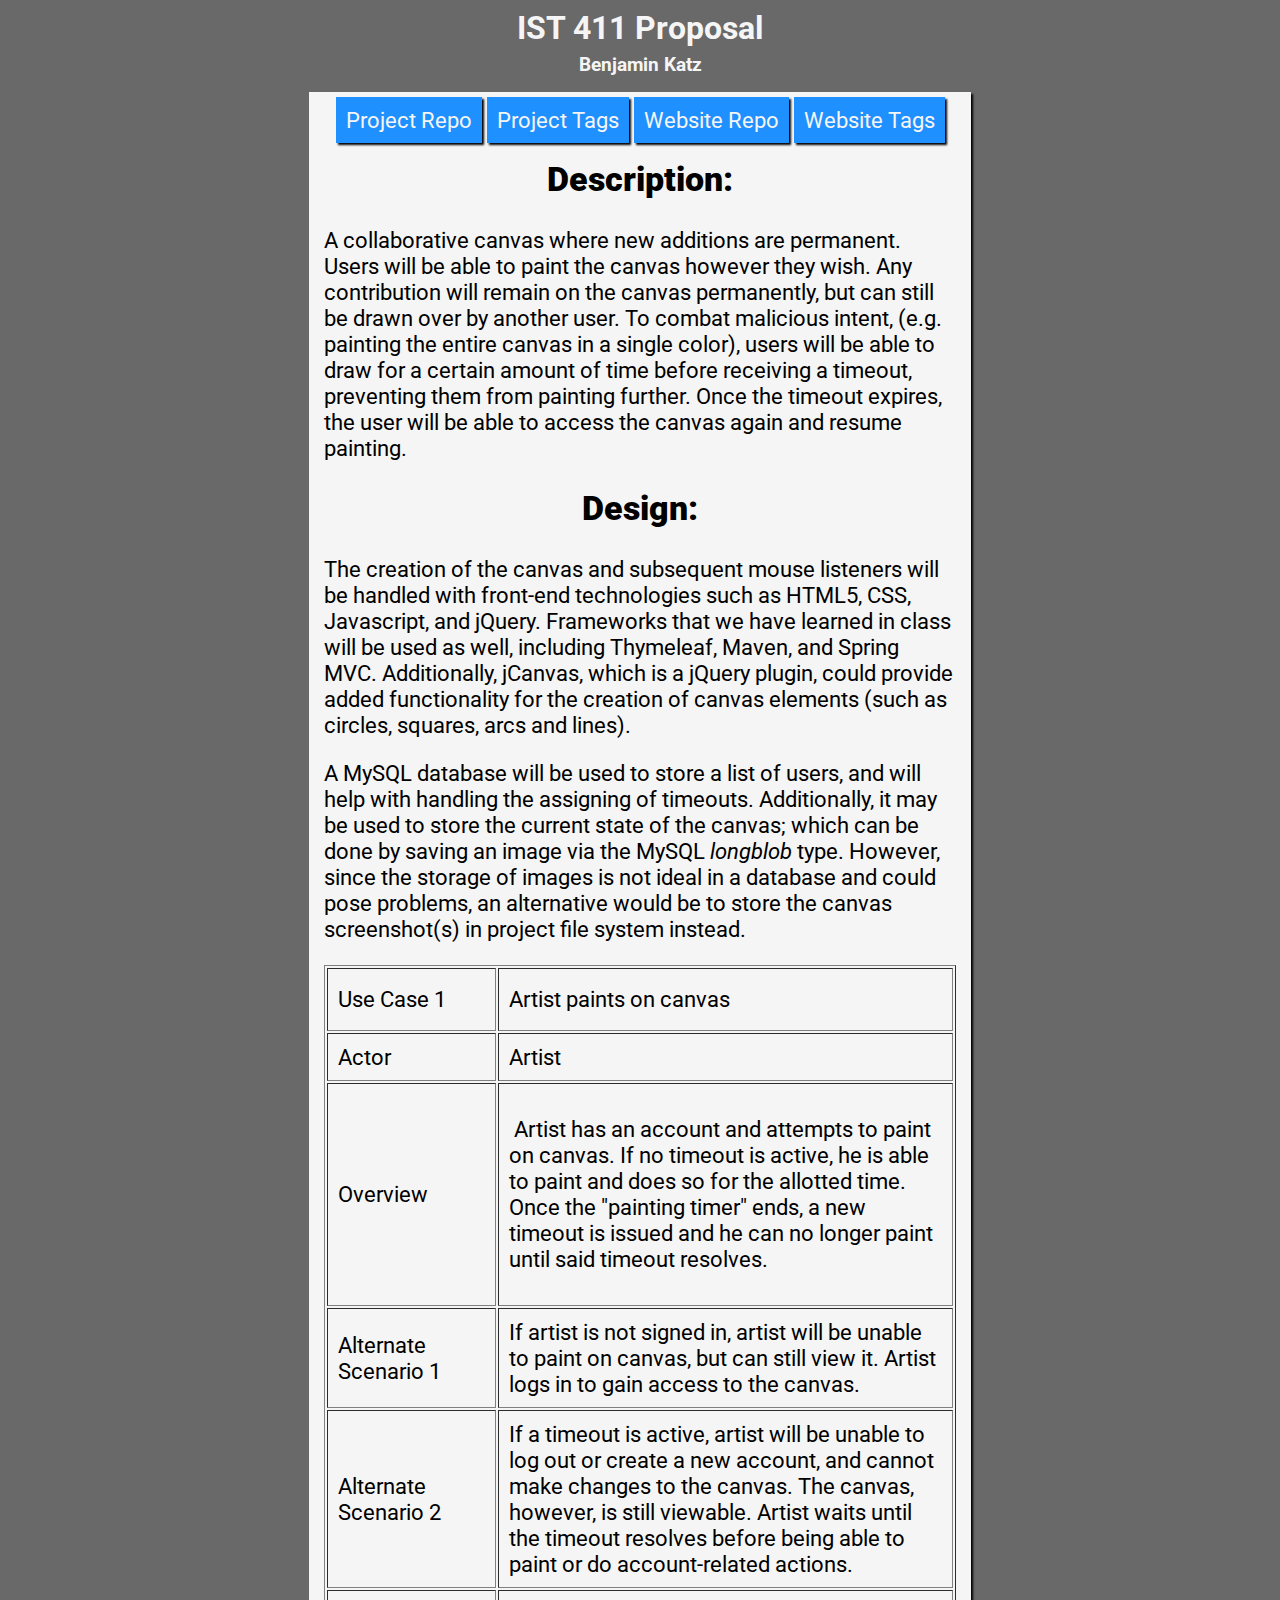
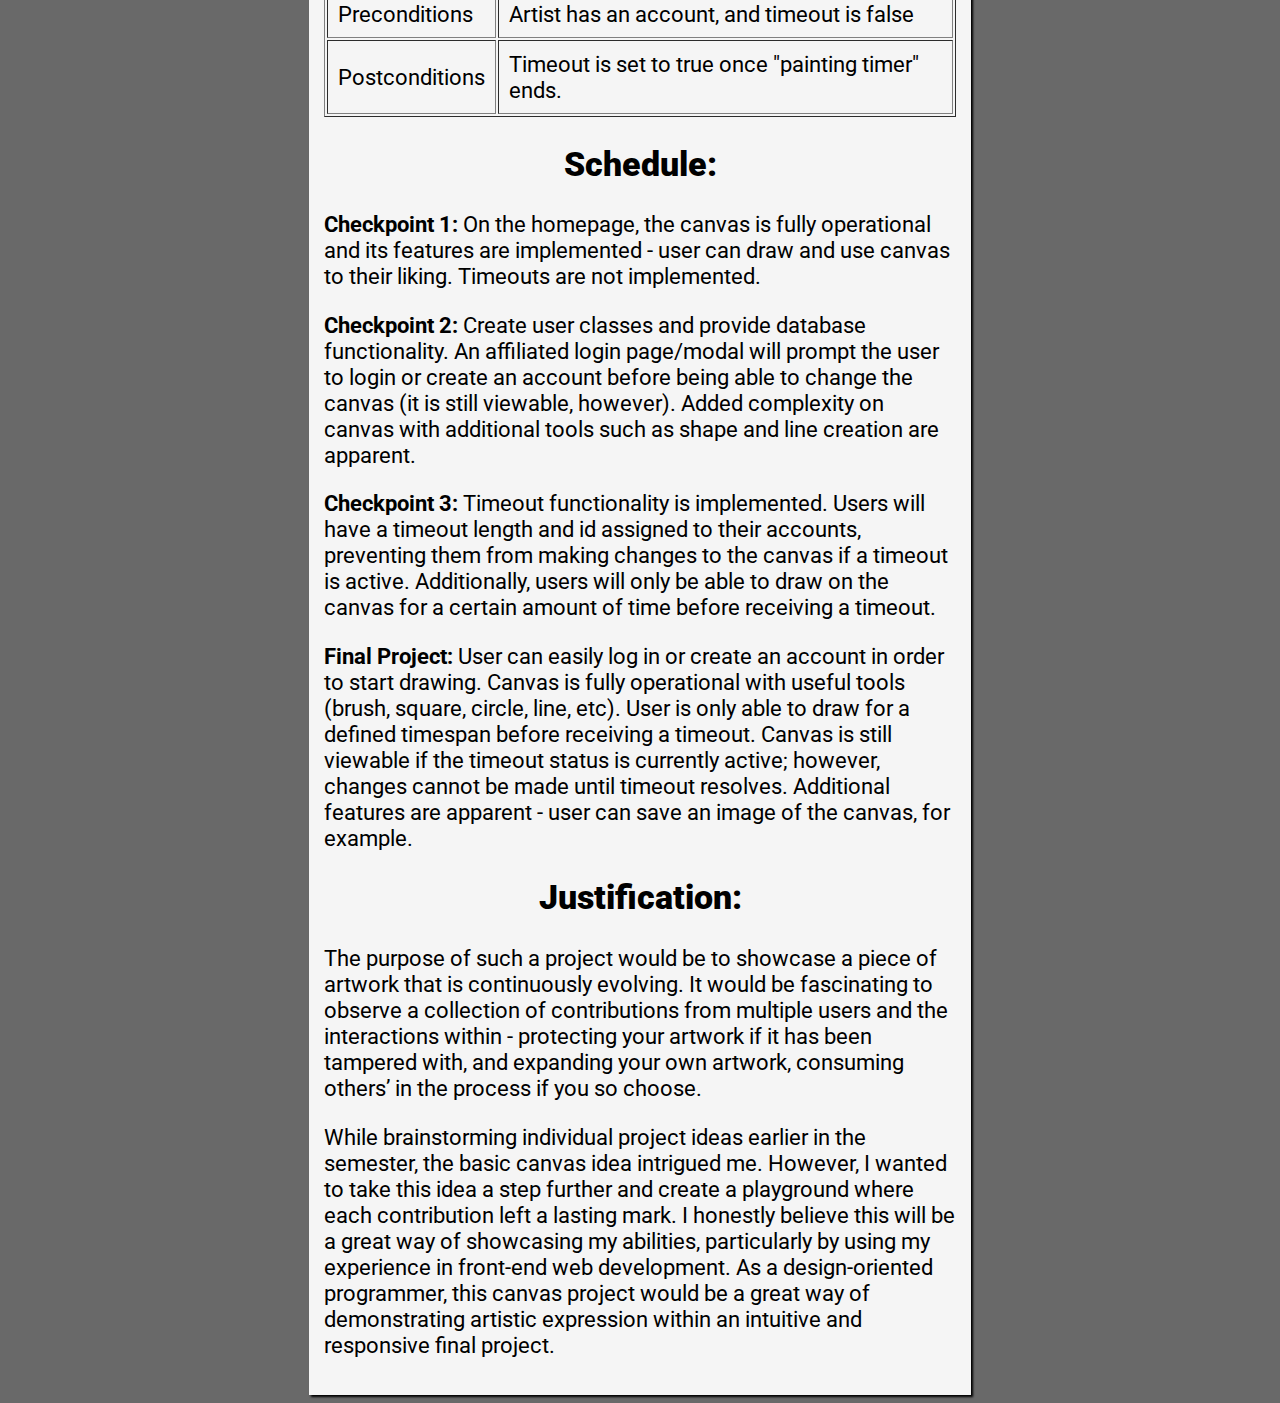
==== docs/index.html @ 45ec9496 "Project Page" ====
<!DOCTYPE html>
<html>
<link rel="stylesheet" href="styles/proposal.css">

<head>
  <title>411 Proposal</title>
  <link rel="icon" href="../images/icon.png">
  <link href="https://fonts.googleapis.com/css?family=Roboto" rel="stylesheet">
</head>

<body>
  <div id="header">
    <h1>IST 411 Proposal</h1>
    <h3>Benjamin Katz</h3>
  </div>

  <div id="blocktext">
    <div id="buttons">
      <center>
        <a href="https://github.com/benthekatz/IST411-Individual-Project">Project Repo</a>
        <a href="https://github.com/benthekatz/IST411-Individual-Project/tags">Project Tags</a>
        <a href="https://github.com/benthekatz/benthekatz.github.io">Website Repo</a>
        <a href="https://github.com/benthekatz/benthekatz.github.io/tags">Website Tags</a>
      </center>
    </div>
    <center>
      <h2><strong>Description:</strong></h2>
    </center>
    <p><span style="font-weight: 400;">A collaborative canvas where new additions are permanent. Users will be able to paint the canvas however they wish. Any contribution will remain on the canvas permanently, but can still be drawn over by another user. To combat malicious intent, (e.g. painting the entire canvas in a single color), users will be able to draw for a certain amount of time before receiving a timeout, preventing them from painting further. Once the timeout expires, the user will be able to access the canvas again and resume painting. </span></p>
    <center>
      <h2><strong>Design:</strong></h2>
    </center>
    <p><span style="font-weight: 400;">The creation of the canvas and subsequent mouse listeners will be handled with front-end technologies such as HTML5, CSS, Javascript, and jQuery. Frameworks that we have learned in class will be used as well, including Thymeleaf, Maven, and Spring MVC. Additionally, jCanvas, which is a jQuery plugin, could provide added functionality for the creation of canvas elements (such as circles, squares, arcs and lines). </span></p>
    <p><span style="font-weight: 400;">A MySQL database will be used to store a list of users, and will help with handling the assigning of timeouts. Additionally, it may be used to store the current state of the canvas; which can be done by saving an image via the MySQL </span><em><span style="font-weight: 400;">longblob</span></em><span style="font-weight: 400;"> type. However, since the storage of images is not ideal in a database and could pose problems, an alternative would be to store the canvas screenshot(s) in project file system instead. </span></p>
    <div id="table">
      <table border="1" cellpadding="1">
        <tbody>
          <tr style="height: 41px;">
            <td style="width: 16.3482%; height: 41px;">Use Case 1</td>
            <td style="width: 83.4218%; height: 41px;">Artist paints on canvas</td>
          </tr>
          <tr style="height: 20px;">
            <td style="width: 16.3482%; height: 20px;">Actor</td>
            <td style="width: 83.4218%; height: 20px;">Artist</td>
          </tr>
          <tr style="height: 90px;">
            <td style="width: 16.3482%; height: 90px;">Overview</td>
            <td style="width: 83.4218%; height: 90px;">
              <p>&nbsp;Artist has an account and attempts to paint on canvas. If no timeout is active, he is able to paint and does so for the allotted time. Once the "painting timer" ends, a new timeout is issued and he can no longer paint until said timeout resolves.</p>
            </td>
          </tr>
          <tr style="height: 40px;">
            <td style="width: 16.3482%; height: 40px;">Alternate Scenario 1</td>
            <td style="width: 83.4218%; height: 40px;">If artist is not signed in, artist will be unable to paint on canvas, but can still view it. Artist logs in to gain access to the canvas.</td>
          </tr>
          <tr style="height: 100px;">
            <td style="width: 16.3482%; height: 100.3px;">Alternate Scenario 2</td>
            <td style="width: 83.4218%; height: 100.3px;">If a timeout is active, artist will be unable to log out or create a new account, and cannot make changes to the canvas. The canvas, however, is still viewable. Artist waits until the timeout resolves before being able to paint or do account-related actions.</td>
          </tr>
          <tr style="height: 20px;">
            <td style="width: 16.3482%; height: 20px;">Preconditions</td>
            <td style="width: 83.4218%; height: 20px;">Artist has an account, and timeout is false</td>
          </tr>
          <tr style="height: 20px;">
            <td style="width: 16.3482%; height: 20px;">Postconditions</td>
            <td style="width: 83.4218%; height: 20px;">Timeout is set to true once "painting timer" ends.</td>
          </tr>
        </tbody>
      </table>
    </div>
    <center>
      <h2><strong>Schedule:</strong></h2>
    </center>
    <p><span style="font-weight: 400;"><strong>Checkpoint 1:</strong> On the homepage, the canvas is fully operational and its features are implemented - user can draw and use canvas to their liking. Timeouts are not implemented.</span></p>
    <p><span style="font-weight: 400;"><strong>Checkpoint 2:</strong> Create user classes and provide database functionality. An affiliated login page/modal will prompt the user to login or create an account before being able to change the canvas (it is still viewable, however). Added complexity on canvas with additional tools such as shape and line creation are apparent. </span></p>
    <p><span style="font-weight: 400;"><strong>Checkpoint 3:</strong> Timeout functionality is implemented. Users will have a timeout length and id assigned to their accounts, preventing them from making changes to the canvas if a timeout is active. Additionally, users will only be able to draw on the canvas for a certain amount of time before receiving a timeout.</span></p>
    <p><span style="font-weight: 400;"><strong>Final Project:</strong> User can easily log in or create an account in order to start drawing. Canvas is fully operational with useful tools (brush, square, circle, line, etc). User is only able to draw for a defined timespan before receiving a timeout. Canvas is still viewable if the timeout status is currently active; however, changes cannot be made until timeout resolves. Additional features are apparent - user can save an image of the canvas, for example.</span></p>
    <center>
      <h2><strong>Justification:</strong></h2>
    </center>
    <p><span style="font-weight: 400;">The purpose of such a project would be to showcase a piece of artwork that is continuously evolving. It would be fascinating to observe a collection of contributions from multiple users and the interactions within - protecting your artwork if it has been tampered with, and expanding your own artwork, consuming others&rsquo; in the process if you so choose.</span></p>
    <p><span style="font-weight: 400;">While brainstorming individual project ideas earlier in the semester, the basic canvas idea intrigued me. However, I wanted to take this idea a step further and create a playground where each contribution left a lasting mark. I honestly believe this will be a great way of showcasing my abilities, particularly by using my experience in front-end web development. As a design-oriented programmer, this canvas project would be a great way of demonstrating artistic expression within an intuitive and responsive final project. </span></p>
  </div>
</body>

</html>
---- docs/styles/proposal.css ----
#blocktext {
  margin-left: auto;
  margin-right: auto;
  padding: 15px;
  width: 50%;
  font-family: 'Roboto', sans-serif;
  font-size: 140%;
  background-color: whitesmoke;
  box-shadow: 2px 2px 2px black;
}

#blocktext a {
  padding: 10px;
  color: whitesmoke;
  background: dodgerblue;
  text-decoration: none;
  box-shadow: 2px 2px 2px black;
}

#blocktext a:hover {
  background: blue;
}

#header {
  text-align: center;
  font-family: 'Roboto', sans-serif;
  color: whitesmoke;
  padding-bottom: none;
  line-height: 15px;
}

#table td {
  padding: 10px;
}

body {
  background-color: dimgrey
}
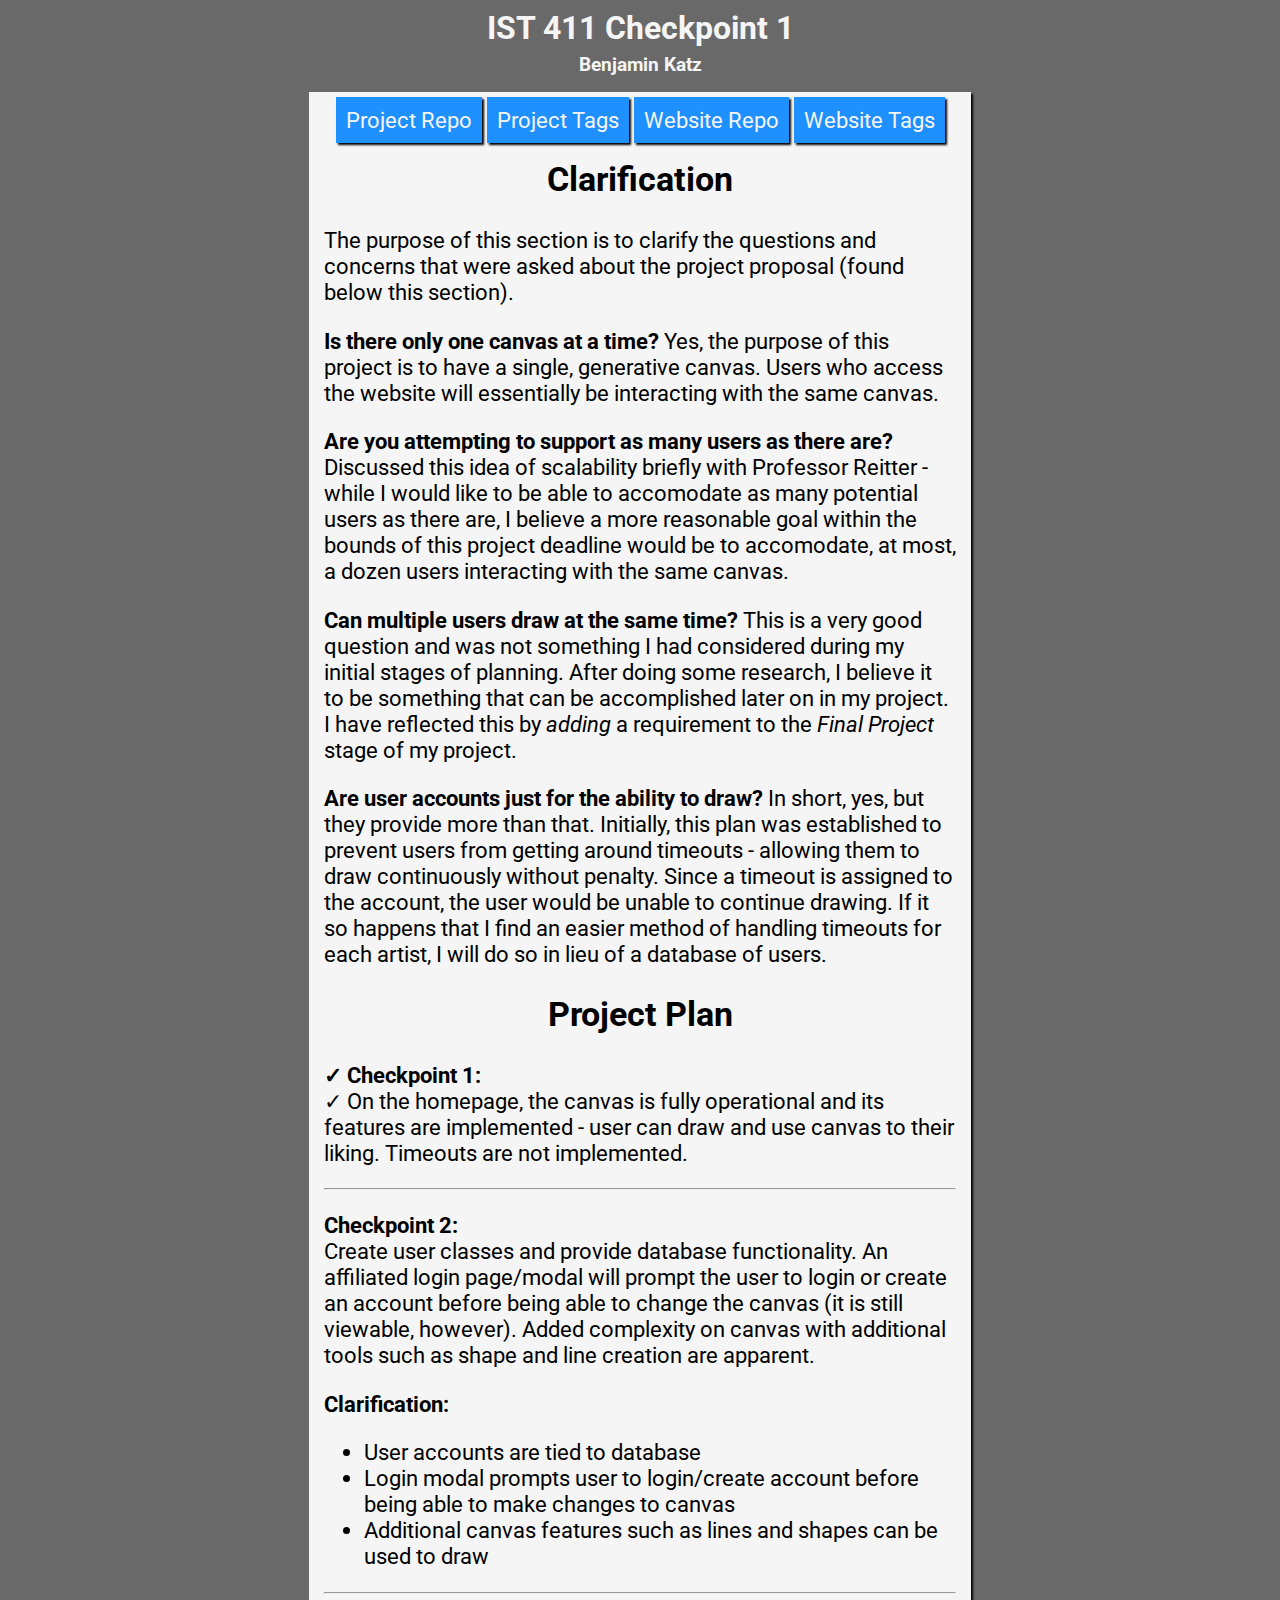
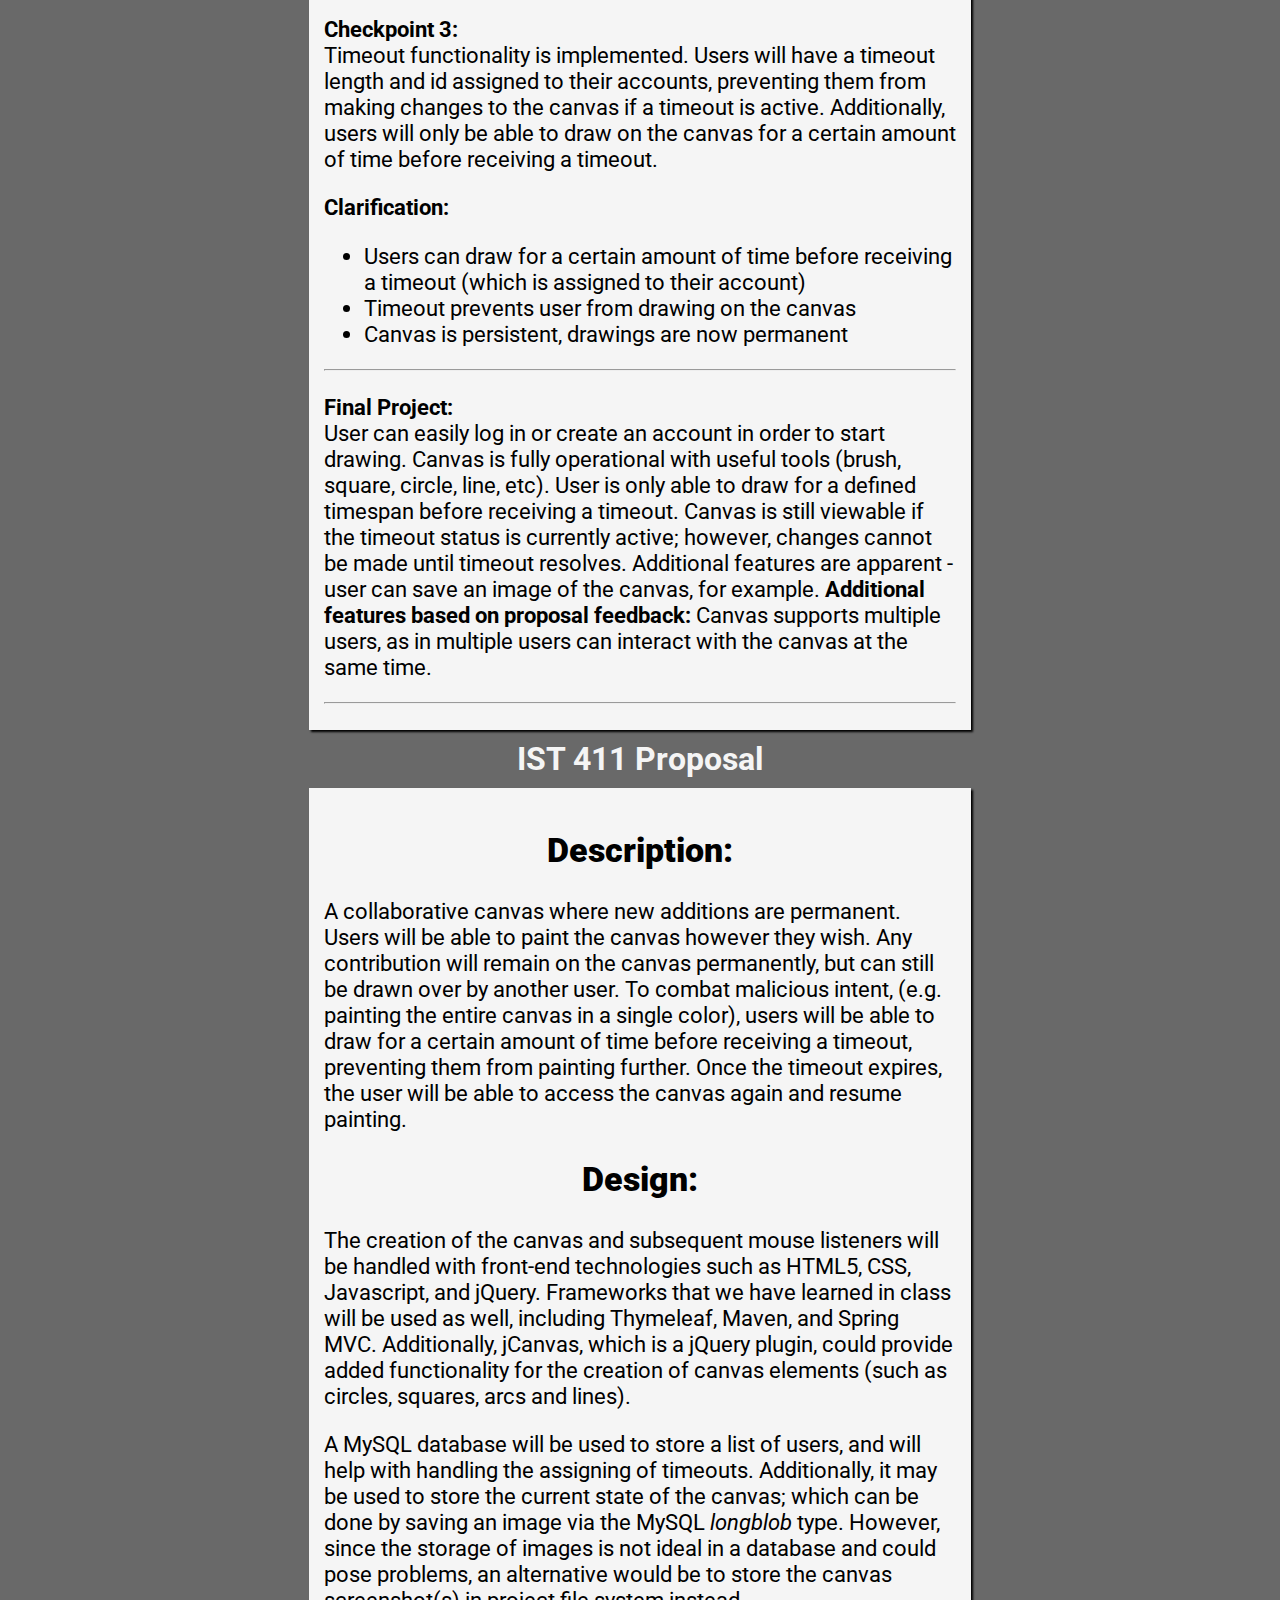
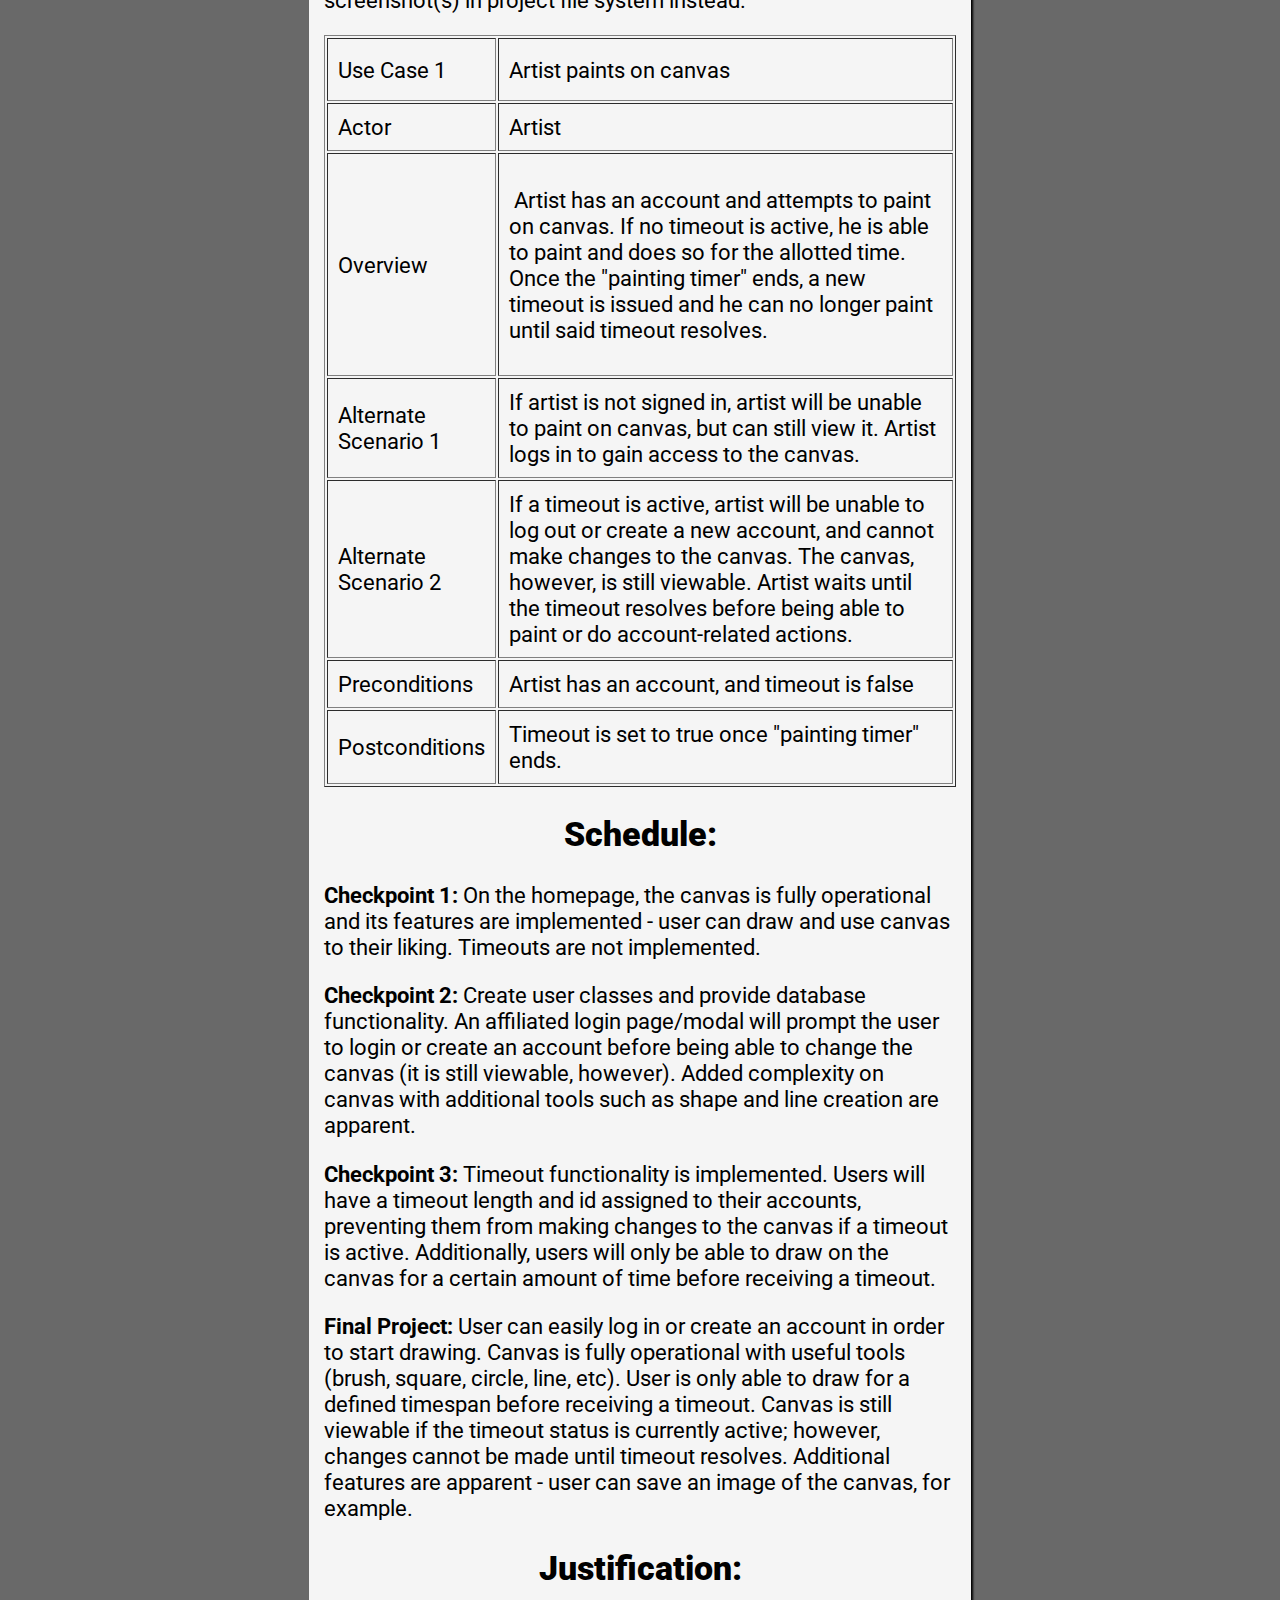
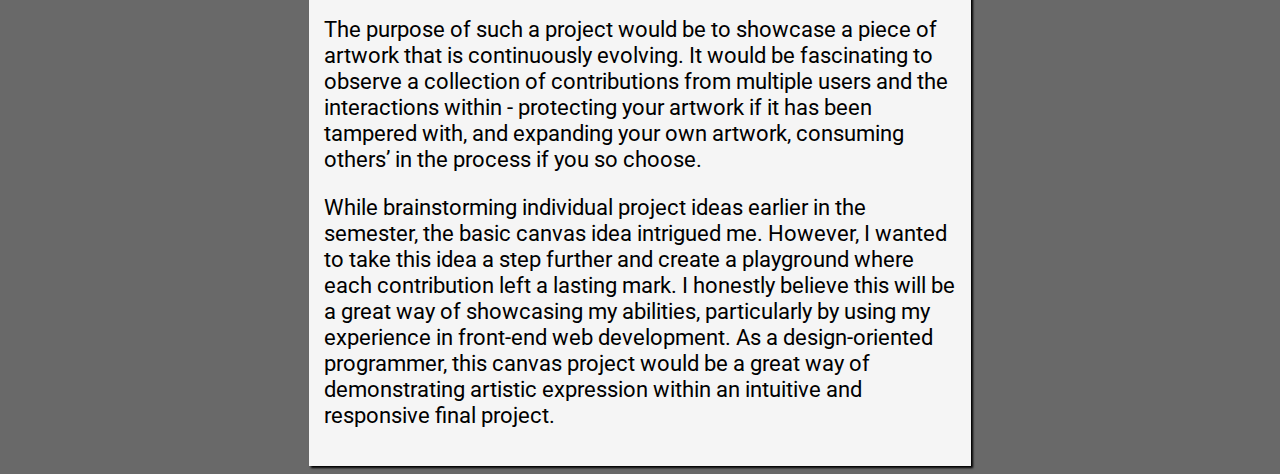
==== commit dfb1ac4e: "Checkpoint 1 html page" ====
--- a/docs/index.html
+++ b/docs/index.html
@@ -9,12 +9,13 @@
 </head>
 
 <body>
+
   <div id="header">
-    <h1>IST 411 Proposal</h1>
+    <h1>IST 411 Checkpoint 1</h1>
     <h3>Benjamin Katz</h3>
   </div>
+  <div id="blocktext">
 
-  <div id="blocktext">
     <div id="buttons">
       <center>
         <a href="https://github.com/benthekatz/IST411-Individual-Project">Project Repo</a>
@@ -23,6 +24,67 @@
         <a href="https://github.com/benthekatz/benthekatz.github.io/tags">Website Tags</a>
       </center>
     </div>
+
+    <center>
+      <h2 id="clarification">Clarification</h2>
+    </center>
+
+    <p>The purpose of this section is to clarify the questions and concerns that were asked about the project proposal (found below this section).</p>
+
+    <p><strong>Is there only one canvas at a time?</strong> Yes, the purpose of this project is to have a single, generative canvas. Users who access the website will essentially be interacting with the same canvas.</p>
+
+    <p><strong>Are you attempting to support as many users as there are?</strong> Discussed this idea of scalability briefly with Professor Reitter - while I would like to be able to accomodate as many potential users as there are, I believe a more reasonable goal within the bounds of this project deadline would be to accomodate, at most, a dozen users interacting with the same canvas.</p>
+
+    <p><strong>Can multiple users draw at the same time?</strong> This is a very good question and was not something I had considered during my initial stages of planning. After doing some research, I believe it to be something that can be accomplished later on in my project. I have reflected this by <em>adding</em> a requirement to the <em>Final Project</em> stage of my project.</p>
+
+    <p><strong>Are user accounts just for the ability to draw?</strong> In short, yes, but they provide more than that. Initially, this plan was established to prevent users from getting around timeouts - allowing them to draw continuously without penalty. Since a timeout is assigned to the account, the user would be unable to continue drawing. If it so happens that I find an easier method of handling timeouts for each artist, I will do so in lieu of a database of users. </p>
+
+    <center>
+      <h2 id="projectplan">Project Plan</h2>
+    </center>
+
+    <p><strong>✓ Checkpoint 1:</strong> <br /> ✓ On the homepage, the canvas is fully operational and its features are implemented - user can draw and use canvas to their liking. Timeouts are not implemented.</p>
+
+    <hr />
+
+    <p><strong>Checkpoint 2:</strong> <br /> Create user classes and provide database functionality. An affiliated login page/modal will prompt the user to login or create an account before being able to change the canvas (it is still viewable, however). Added complexity on canvas with additional tools such as shape and line creation are apparent.</p>
+
+    <p><strong>Clarification:</strong></p>
+
+    <ul>
+      <li>User accounts are tied to database</li>
+
+      <li>Login modal prompts user to login/create account before being able to make changes to canvas</li>
+
+      <li>Additional canvas features such as lines and shapes can be used to draw</li>
+    </ul>
+
+    <hr />
+
+    <p><strong>Checkpoint 3:</strong> <br /> Timeout functionality is implemented. Users will have a timeout length and id assigned to their accounts, preventing them from making changes to the canvas if a timeout is active. Additionally, users will only be able to draw on the canvas for a certain amount of time before receiving a timeout.</p>
+
+    <p><strong>Clarification:</strong></p>
+
+    <ul>
+      <li>Users can draw for a certain amount of time before receiving a timeout (which is assigned to their account)</li>
+
+      <li>Timeout prevents user from drawing on the canvas</li>
+
+      <li>Canvas is persistent, drawings are now permanent</li>
+    </ul>
+
+    <hr />
+
+    <p><strong>Final Project:</strong> <br /> User can easily log in or create an account in order to start drawing. Canvas is fully operational with useful tools (brush, square, circle, line, etc). User is only able to draw for a defined timespan before receiving a timeout. Canvas is still viewable if the timeout status is currently active; however, changes cannot be made until timeout resolves. Additional features are apparent - user can save an image of the canvas, for example.
+      <strong>Additional features based on proposal feedback:</strong> Canvas supports multiple users, as in multiple users can interact with the canvas at the same time.</p>
+
+    <hr />
+  </div>
+
+  <div id="header">
+    <h1>IST 411 Proposal</h1>
+  </div>
+  <div id="blocktext">
     <center>
       <h2><strong>Description:</strong></h2>
     </center>
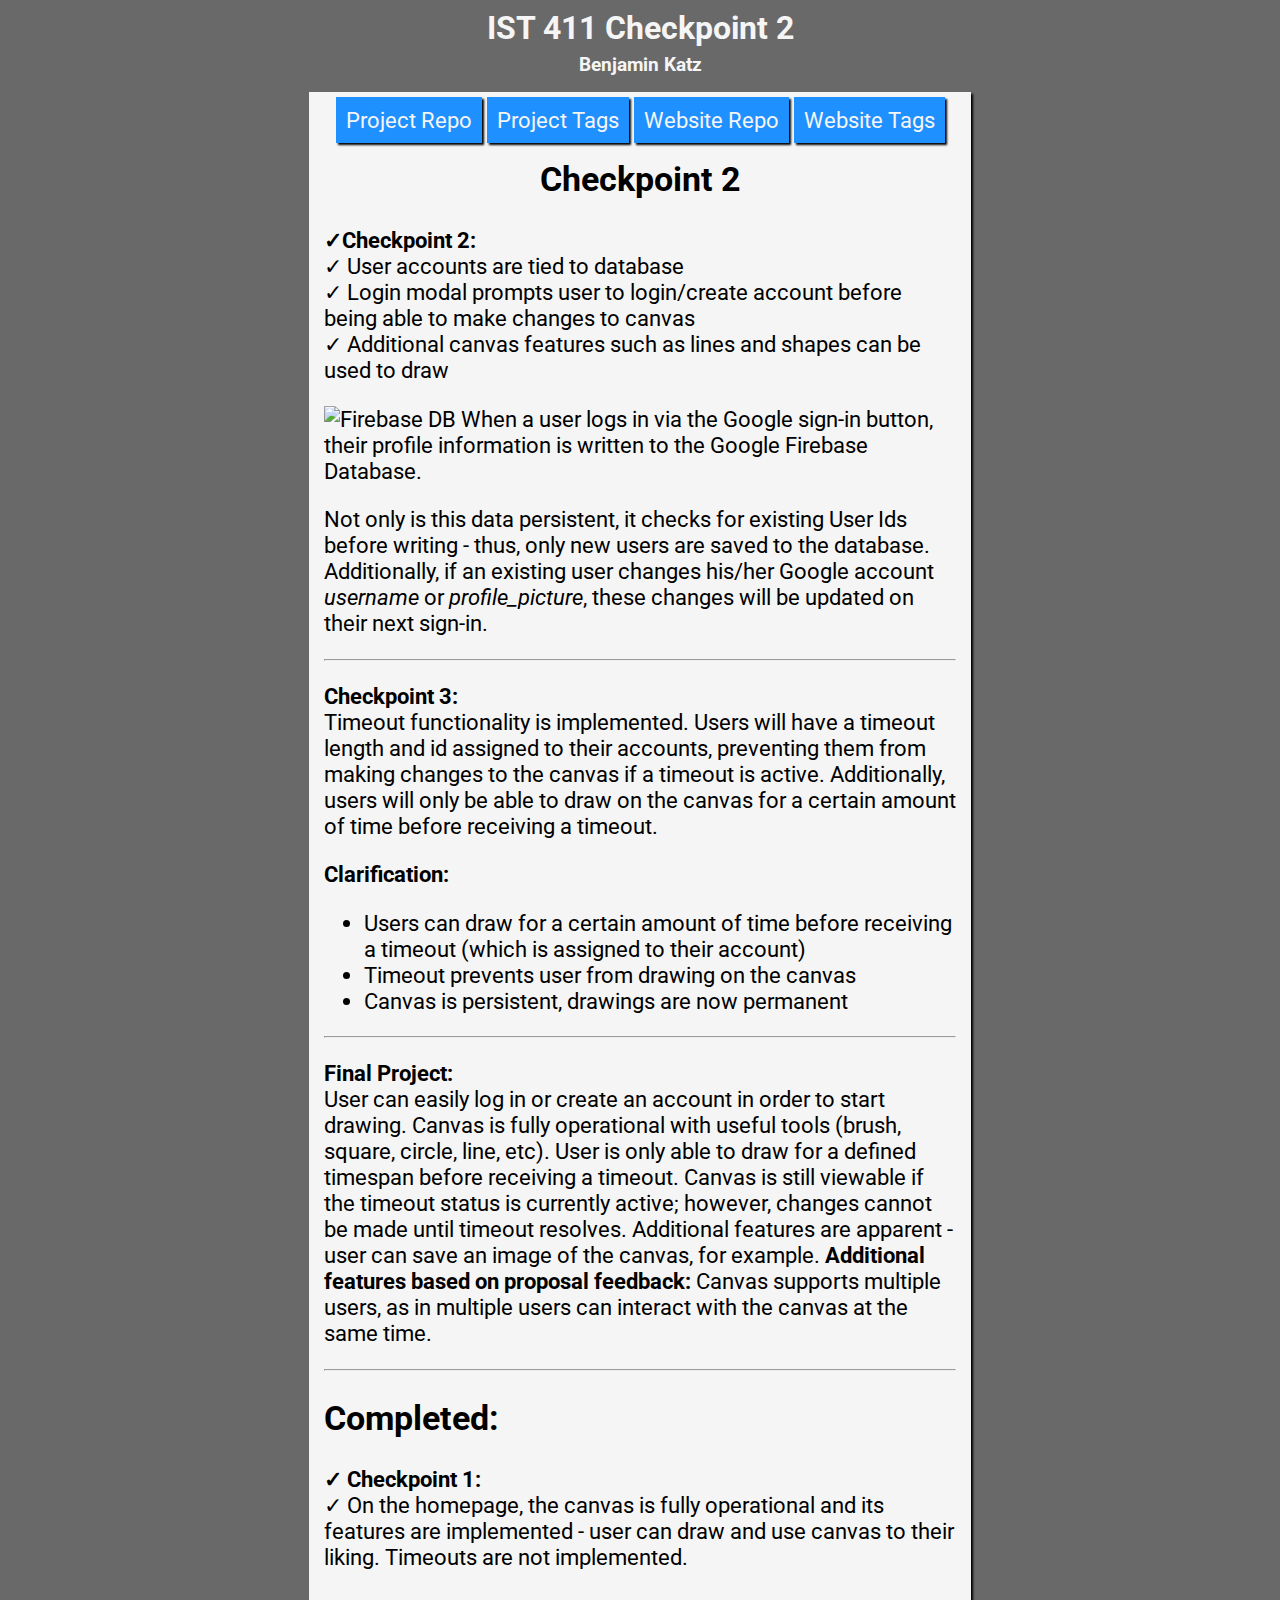
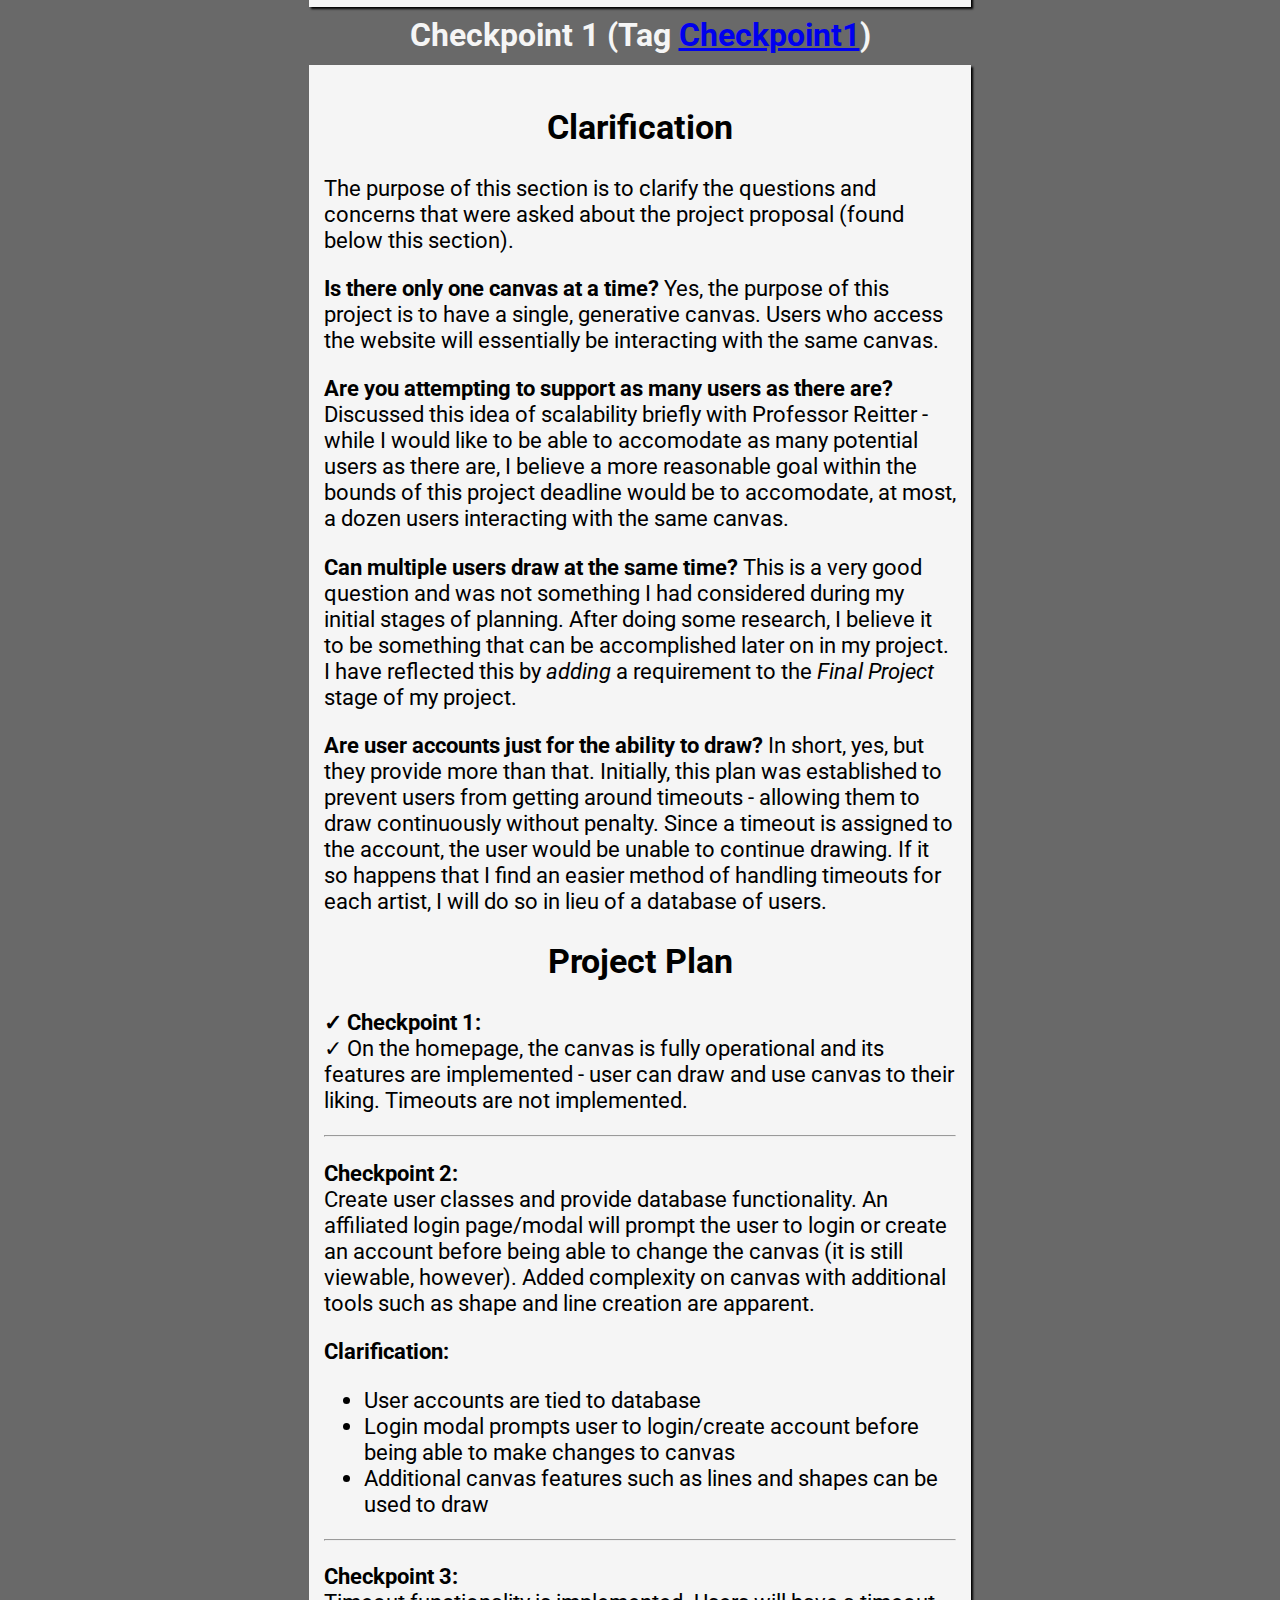
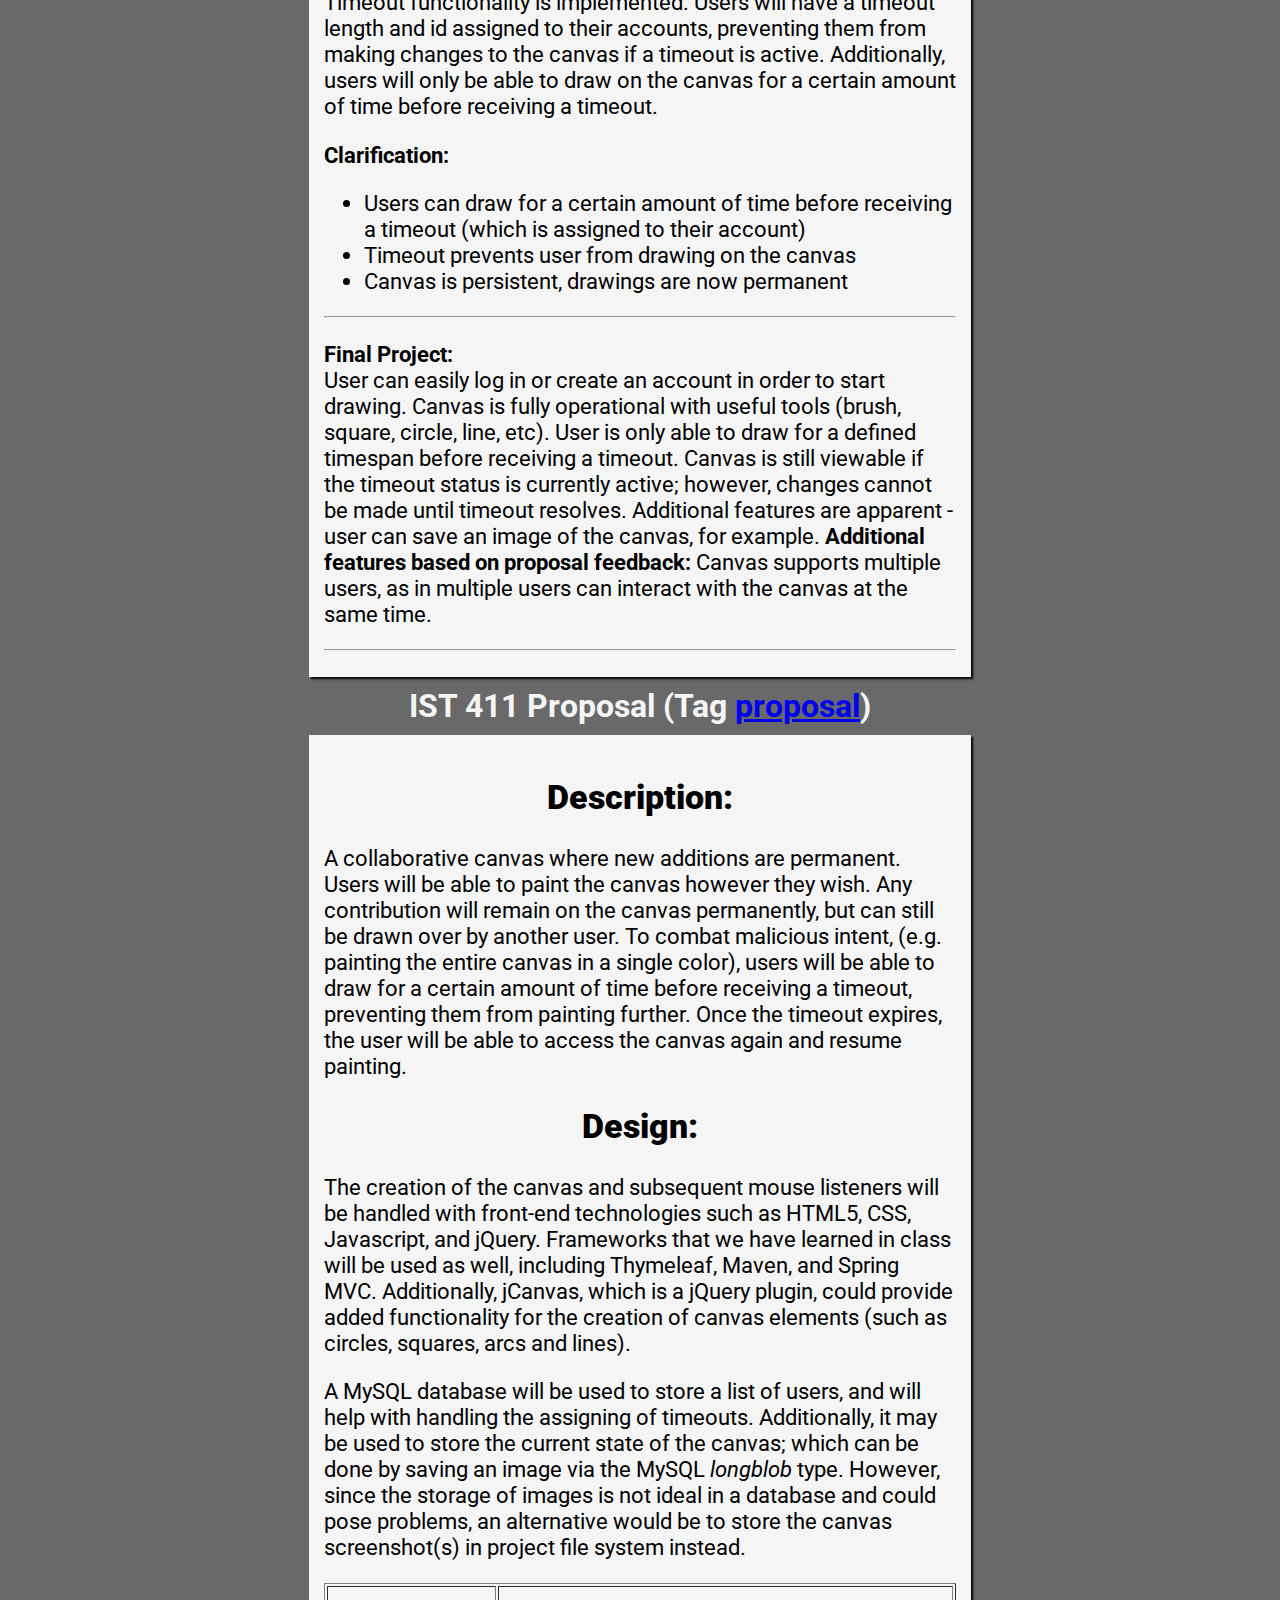
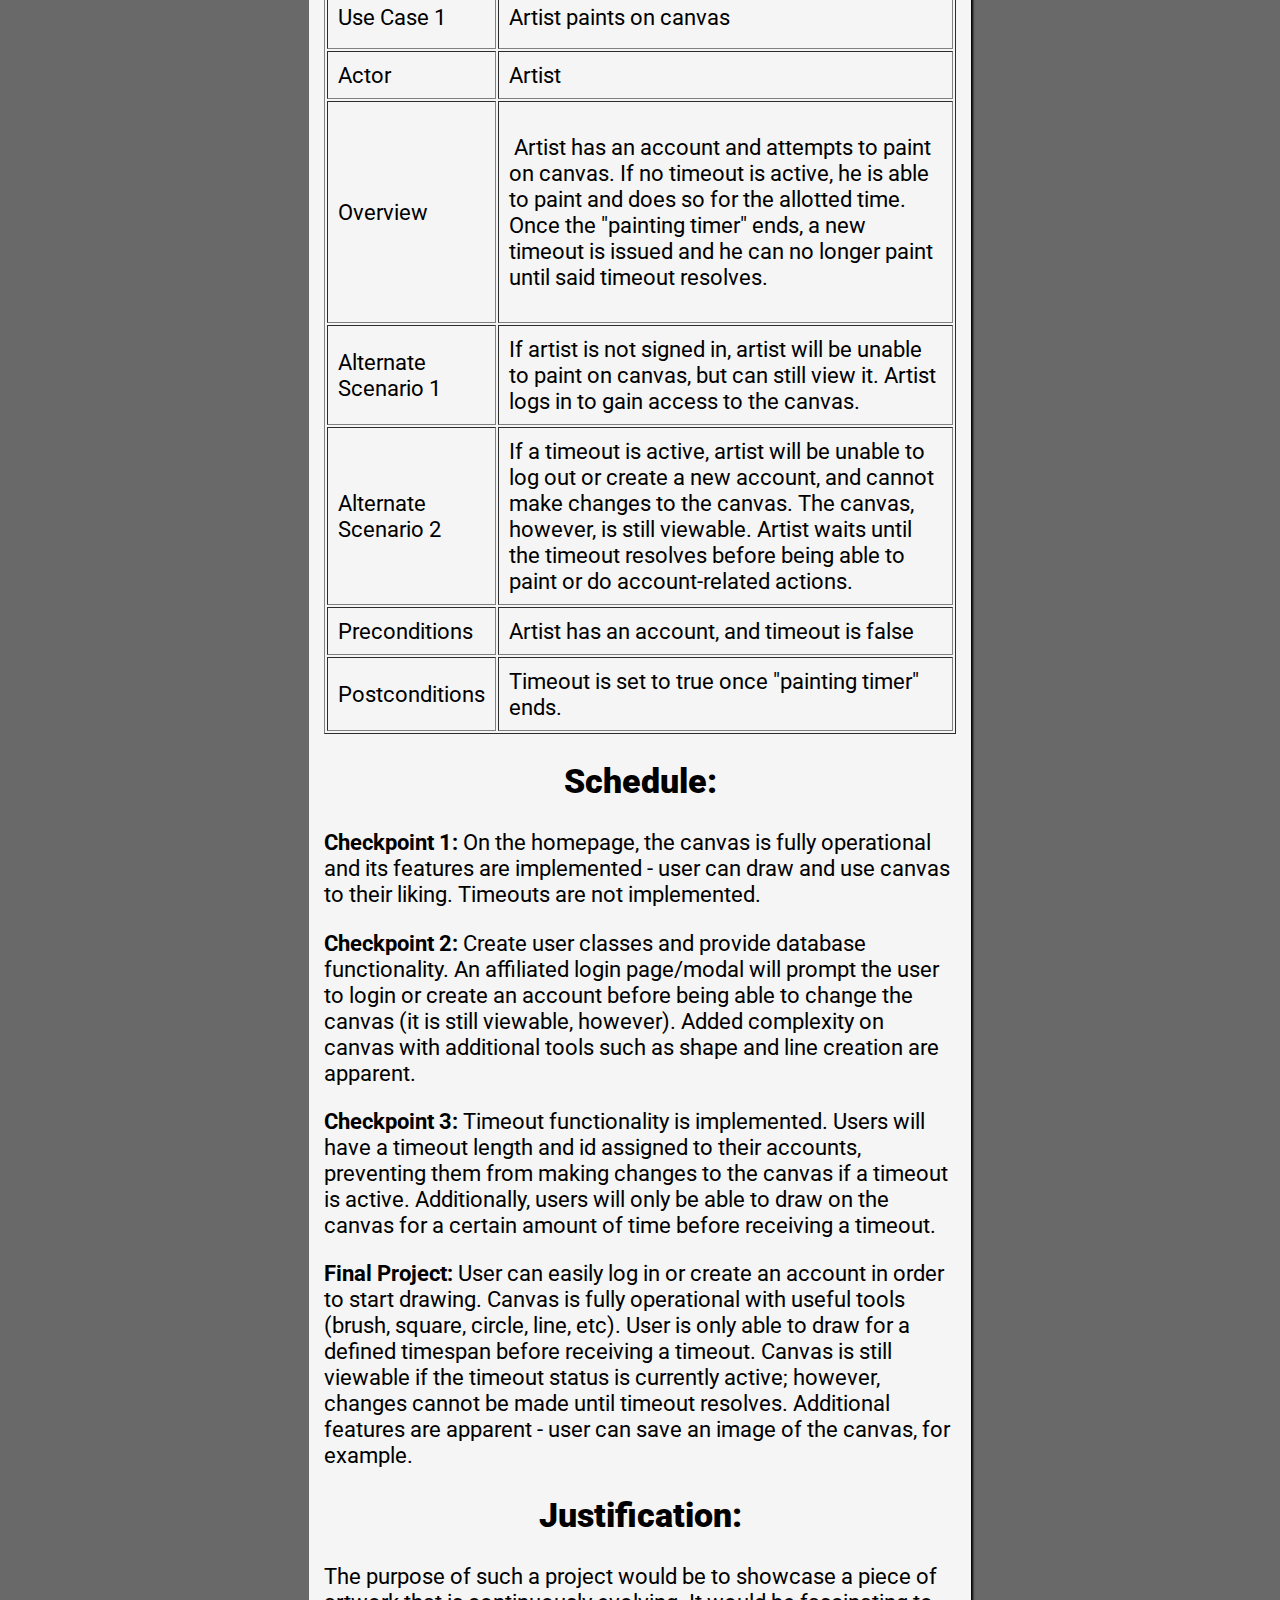
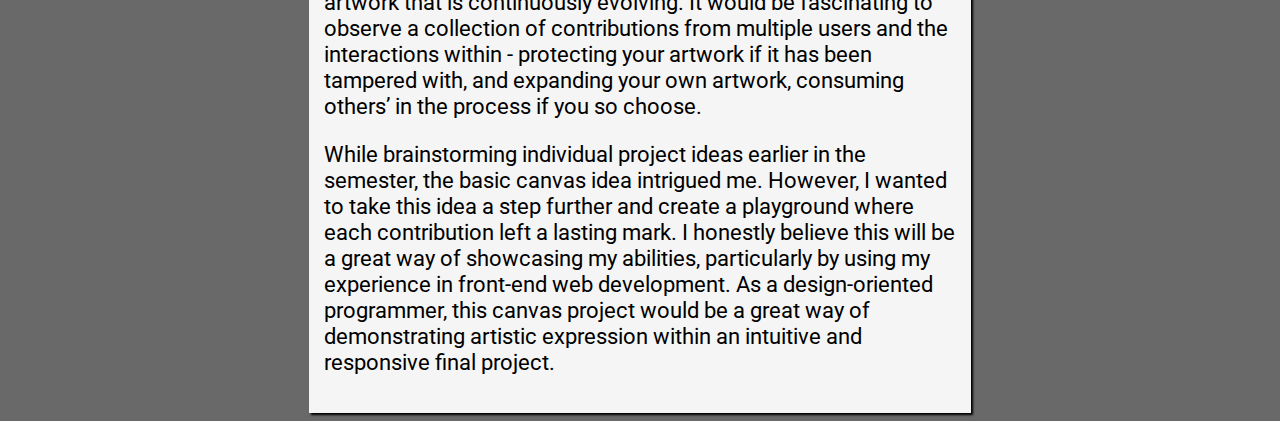
==== commit 5a0b3651: "Updated Project Page for Checkpoint 2" ====
--- a/docs/index.html
+++ b/docs/index.html
@@ -11,7 +11,7 @@
 <body>
 
   <div id="header">
-    <h1>IST 411 Checkpoint 1</h1>
+    <h1>IST 411 Checkpoint 2</h1>
     <h3>Benjamin Katz</h3>
   </div>
   <div id="blocktext">
@@ -25,6 +25,47 @@
       </center>
     </div>
 
+    <center><h2 id="ist411checkpoint2">Checkpoint 2</h2></center>
+    <p><strong>✓Checkpoint 2:</strong> 
+      <br /> ✓ User accounts are tied to database 
+      <br /> ✓ Login modal prompts user to login/create account before being able to make changes to canvas 
+      <br /> ✓ Additional canvas features such as lines and shapes can be used to draw</p>
+
+    <p><img src="https://image.ibb.co/gzyywn/db.png" alt="Firebase DB" style="width: 100%;"/> When a user logs in via the Google sign-in button, their profile information is written to the Google Firebase Database.</p>
+
+    <p>Not only is this data persistent, it checks for existing User Ids before writing - thus, only new users are saved to the database. Additionally, if an existing user changes his/her Google account <em>username</em> or <em>profile_picture</em>, these changes will be updated on their next sign-in.</p>
+
+    <hr />
+
+    <p><strong>Checkpoint 3:</strong> <br /> Timeout functionality is implemented. Users will have a timeout length and id assigned to their accounts, preventing them from making changes to the canvas if a timeout is active. Additionally, users will only be able to draw on the canvas for a certain amount of time before receiving a timeout.</p>
+
+    <p><strong>Clarification:</strong></p>
+
+    <ul>
+      <li>Users can draw for a certain amount of time before receiving a timeout (which is assigned to their account)</li>
+
+      <li>Timeout prevents user from drawing on the canvas</li>
+
+      <li>Canvas is persistent, drawings are now permanent</li>
+    </ul>
+
+    <hr />
+
+    <p><strong>Final Project:</strong> <br /> User can easily log in or create an account in order to start drawing. Canvas is fully operational with useful tools (brush, square, circle, line, etc). User is only able to draw for a defined timespan before receiving a timeout. Canvas is still viewable if the timeout status is currently active; however, changes cannot be made until timeout resolves. Additional features are apparent - user can save an image of the canvas, for example.
+      <strong>Additional features based on proposal feedback:</strong> Canvas supports multiple users, as in multiple users can interact with the canvas at the same time.</p>
+
+    <hr />
+
+    <h2 id="completed">Completed:</h2>
+
+    <p><strong>✓ Checkpoint 1:</strong> <br /> ✓ On the homepage, the canvas is fully operational and its features are implemented - user can draw and use canvas to their liking. Timeouts are not implemented.</p>
+
+  </div>
+
+  <div id="header">
+    <h1>Checkpoint 1 (Tag <a href="https://github.com/benthekatz/IST411-Individual-Project/releases/tag/Checkpoint1">Checkpoint1</a>)</h1>
+  </div>
+  <div id="blocktext">
     <center>
       <h2 id="clarification">Clarification</h2>
     </center>
@@ -82,7 +123,7 @@
   </div>
 
   <div id="header">
-    <h1>IST 411 Proposal</h1>
+    <h1>IST 411 Proposal (Tag <a href="https://github.com/benthekatz/IST411-Individual-Project/releases/tag/proposal">proposal</a>)</h1>
   </div>
   <div id="blocktext">
     <center>
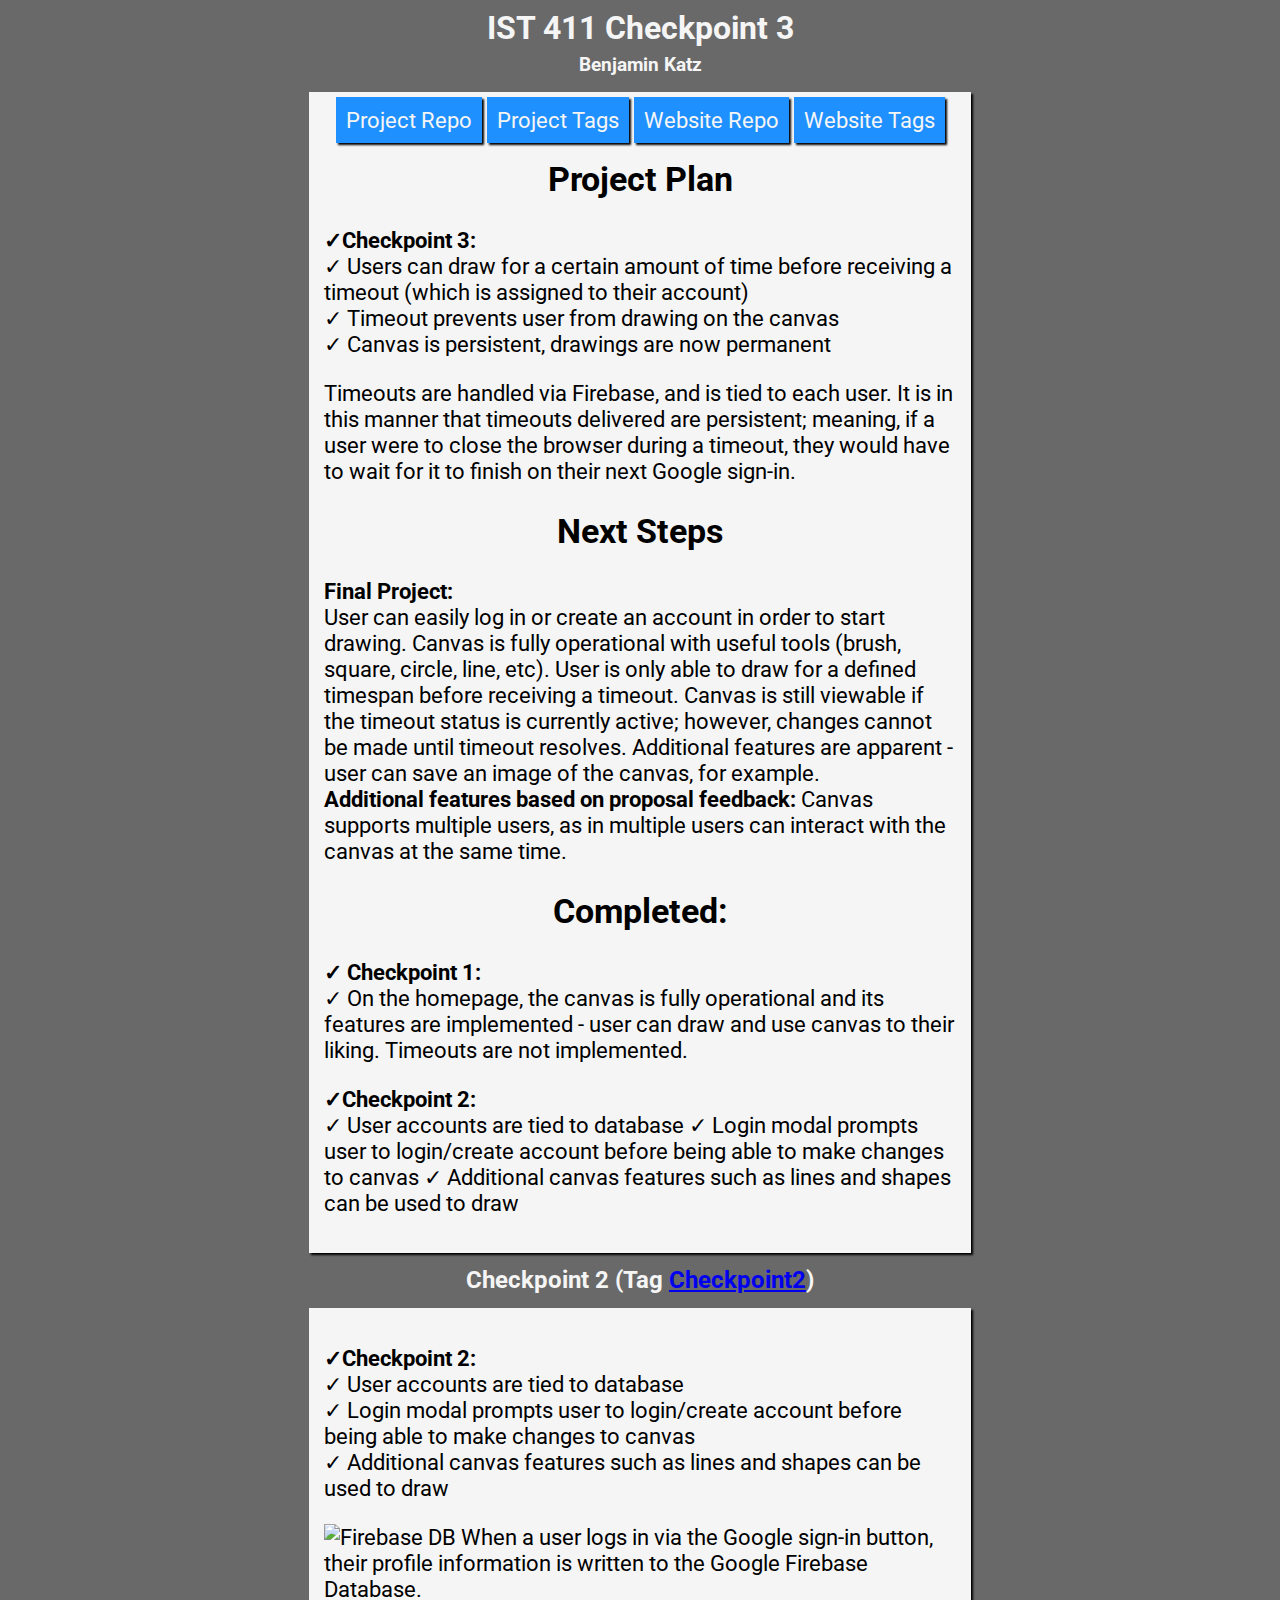
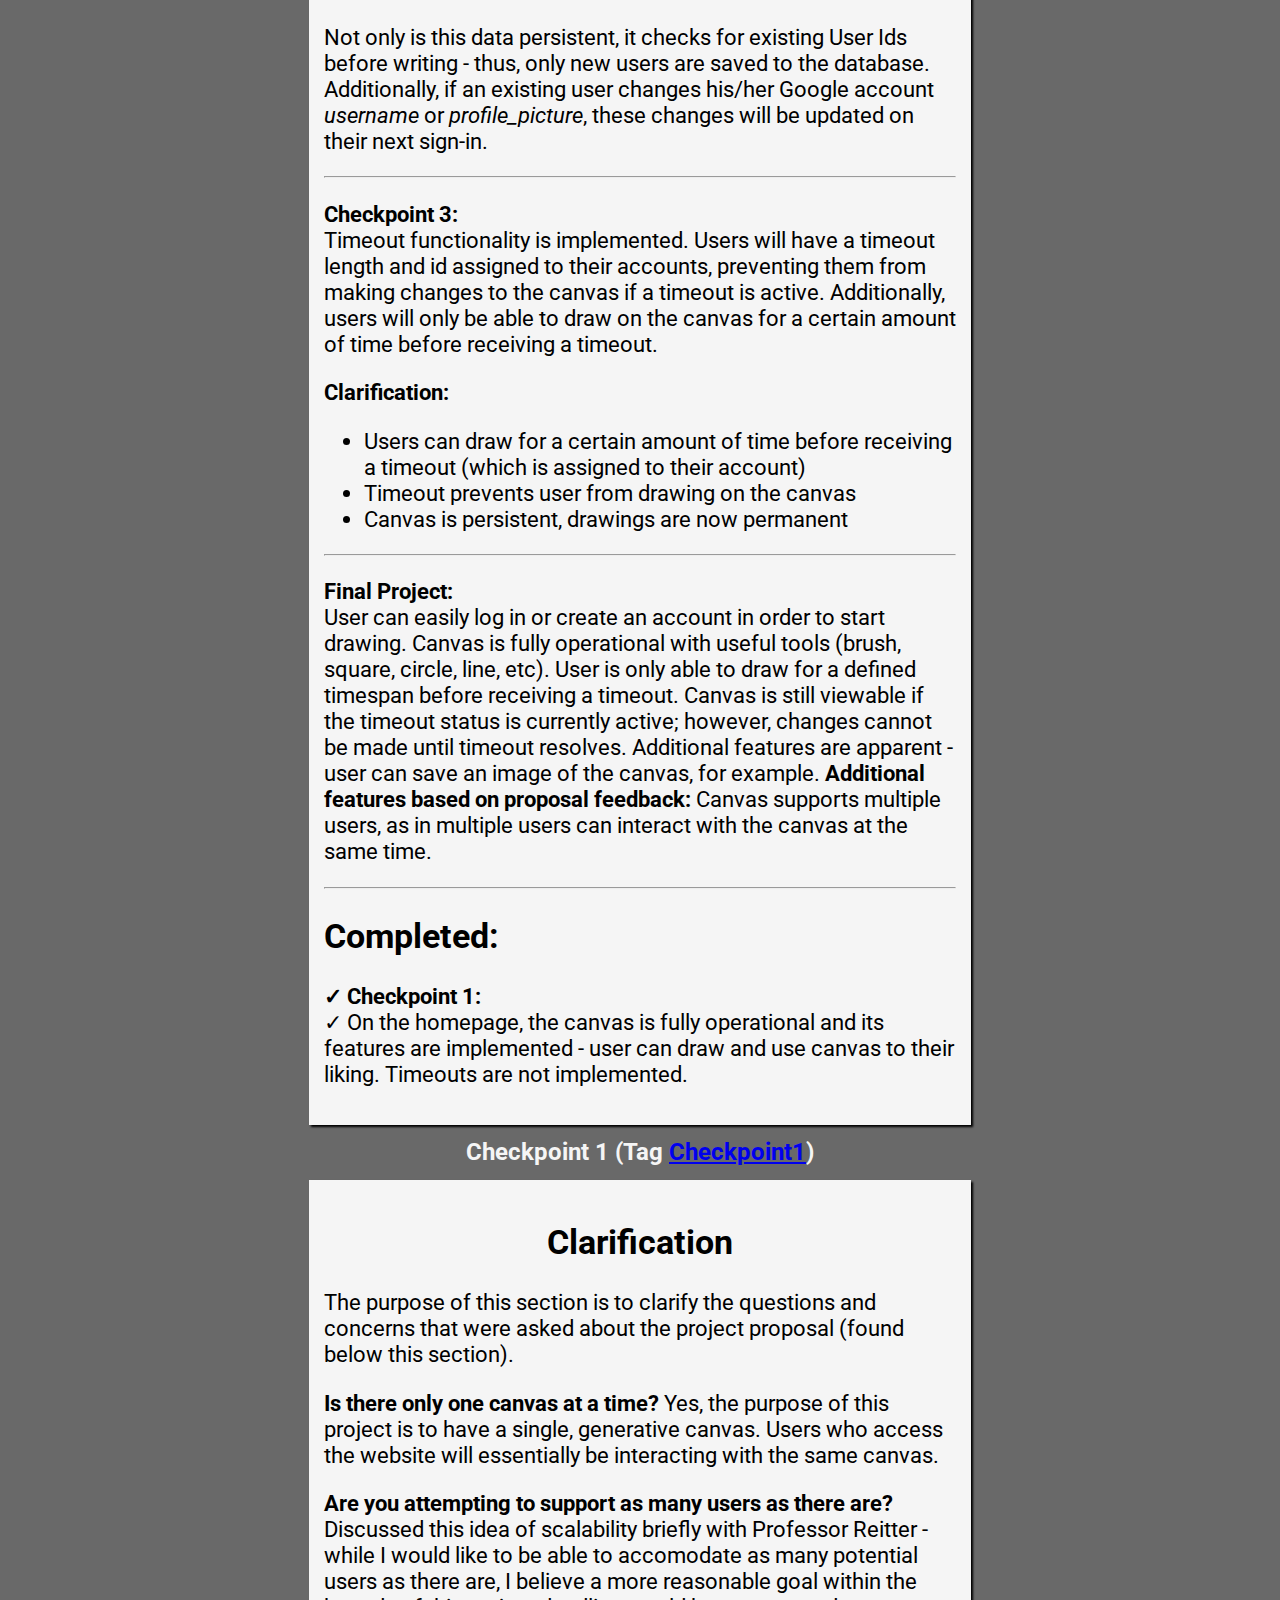
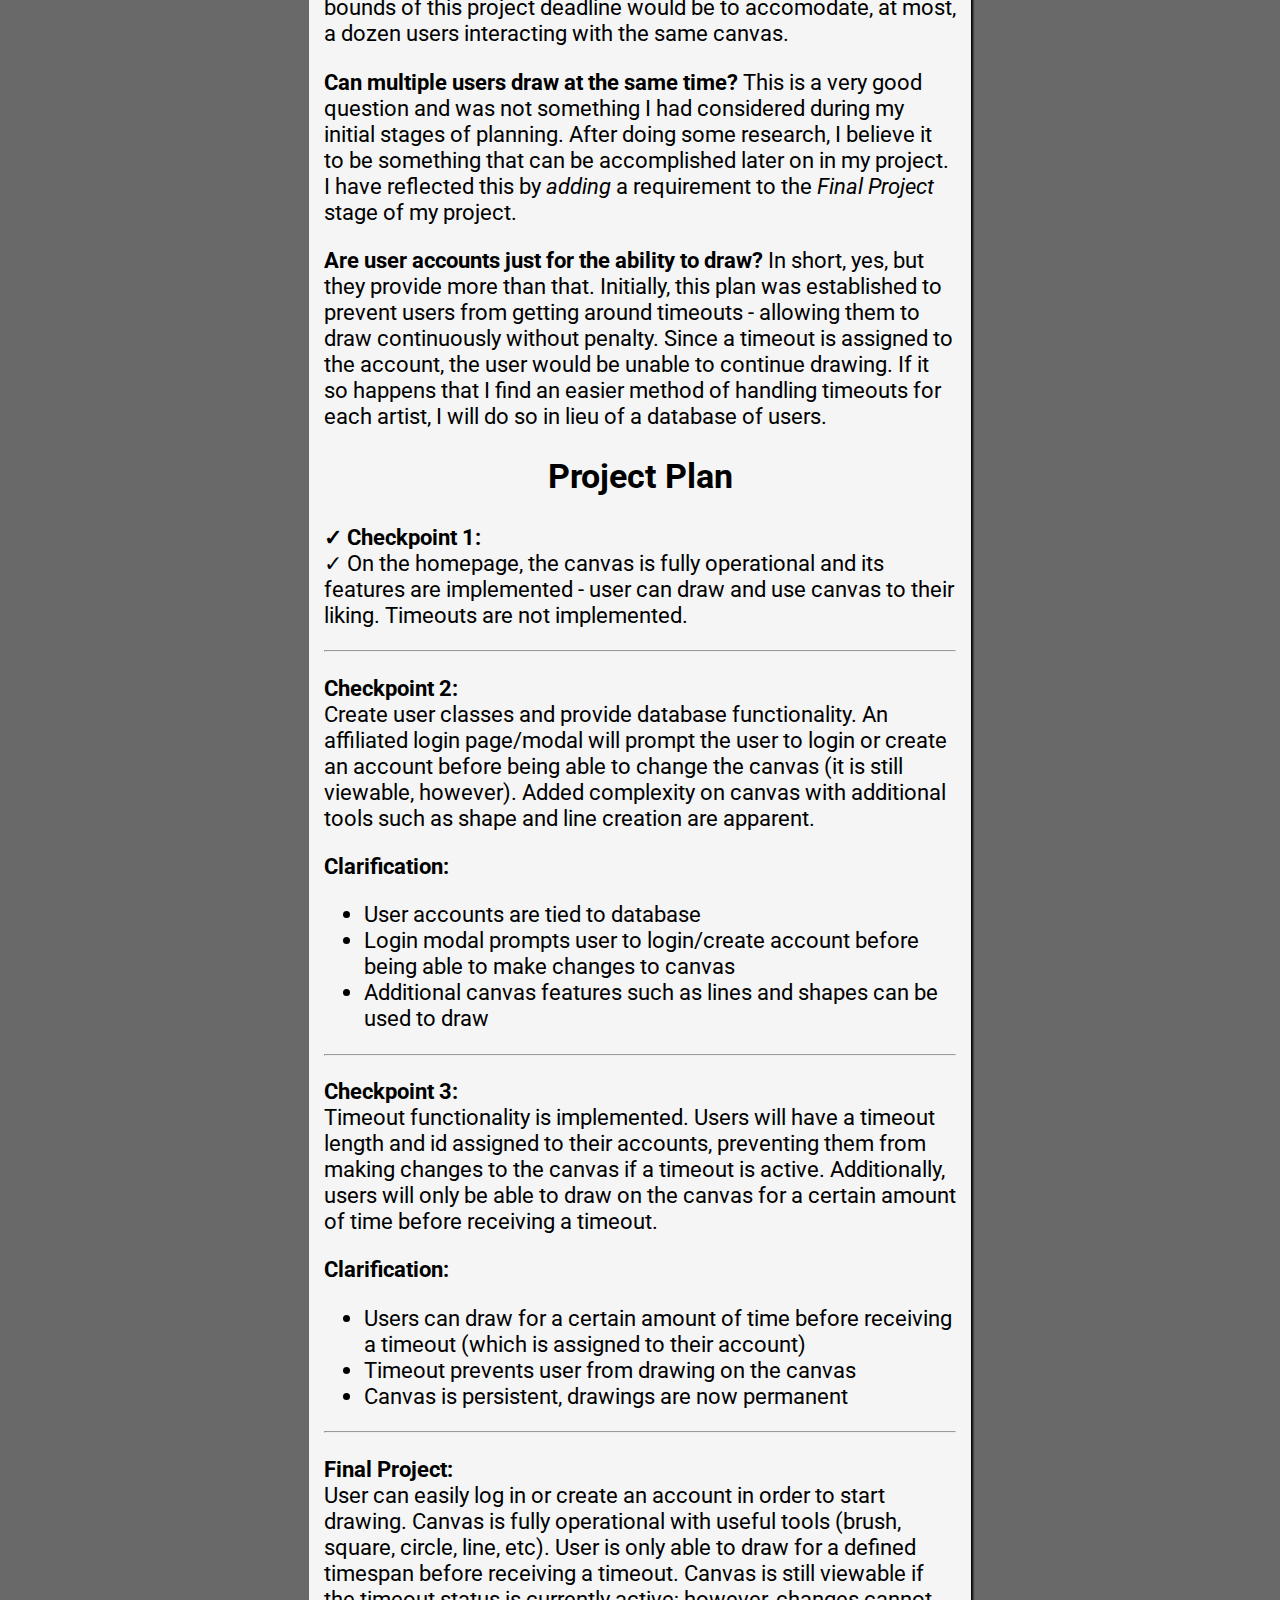
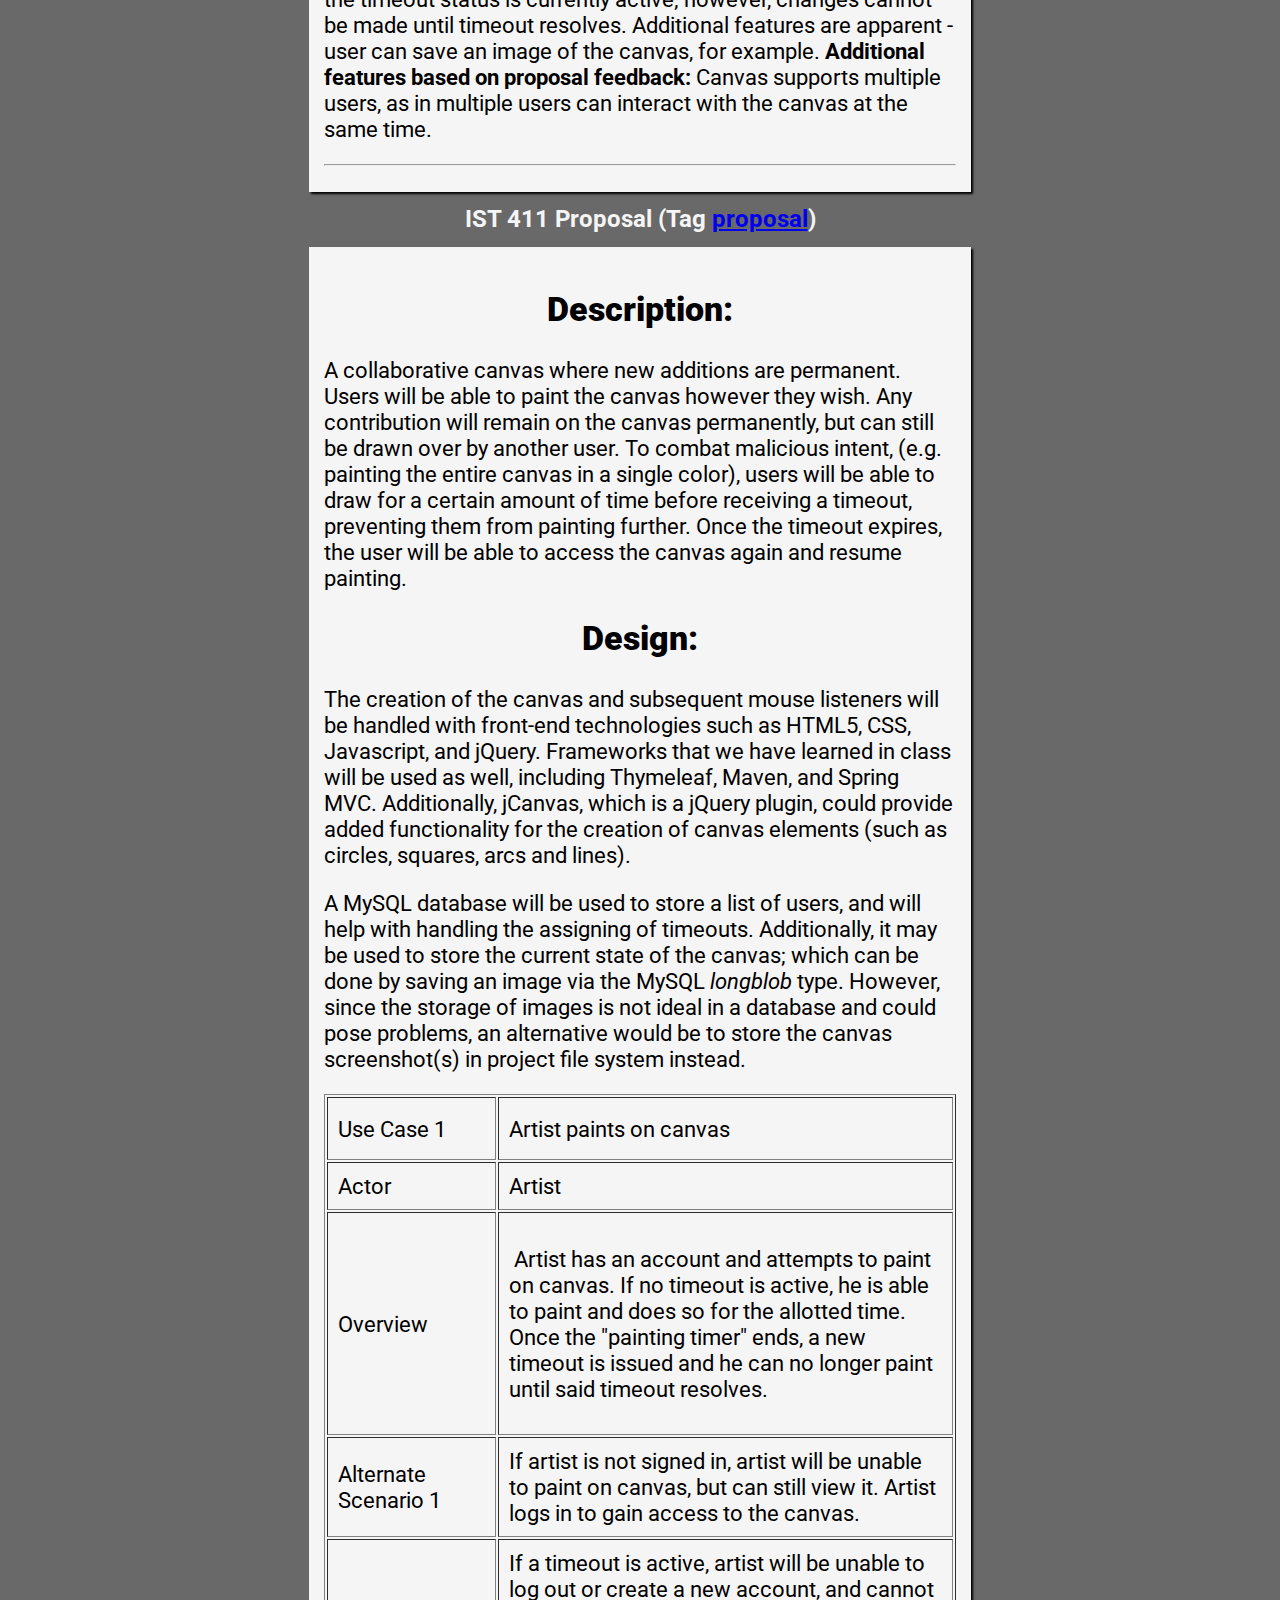
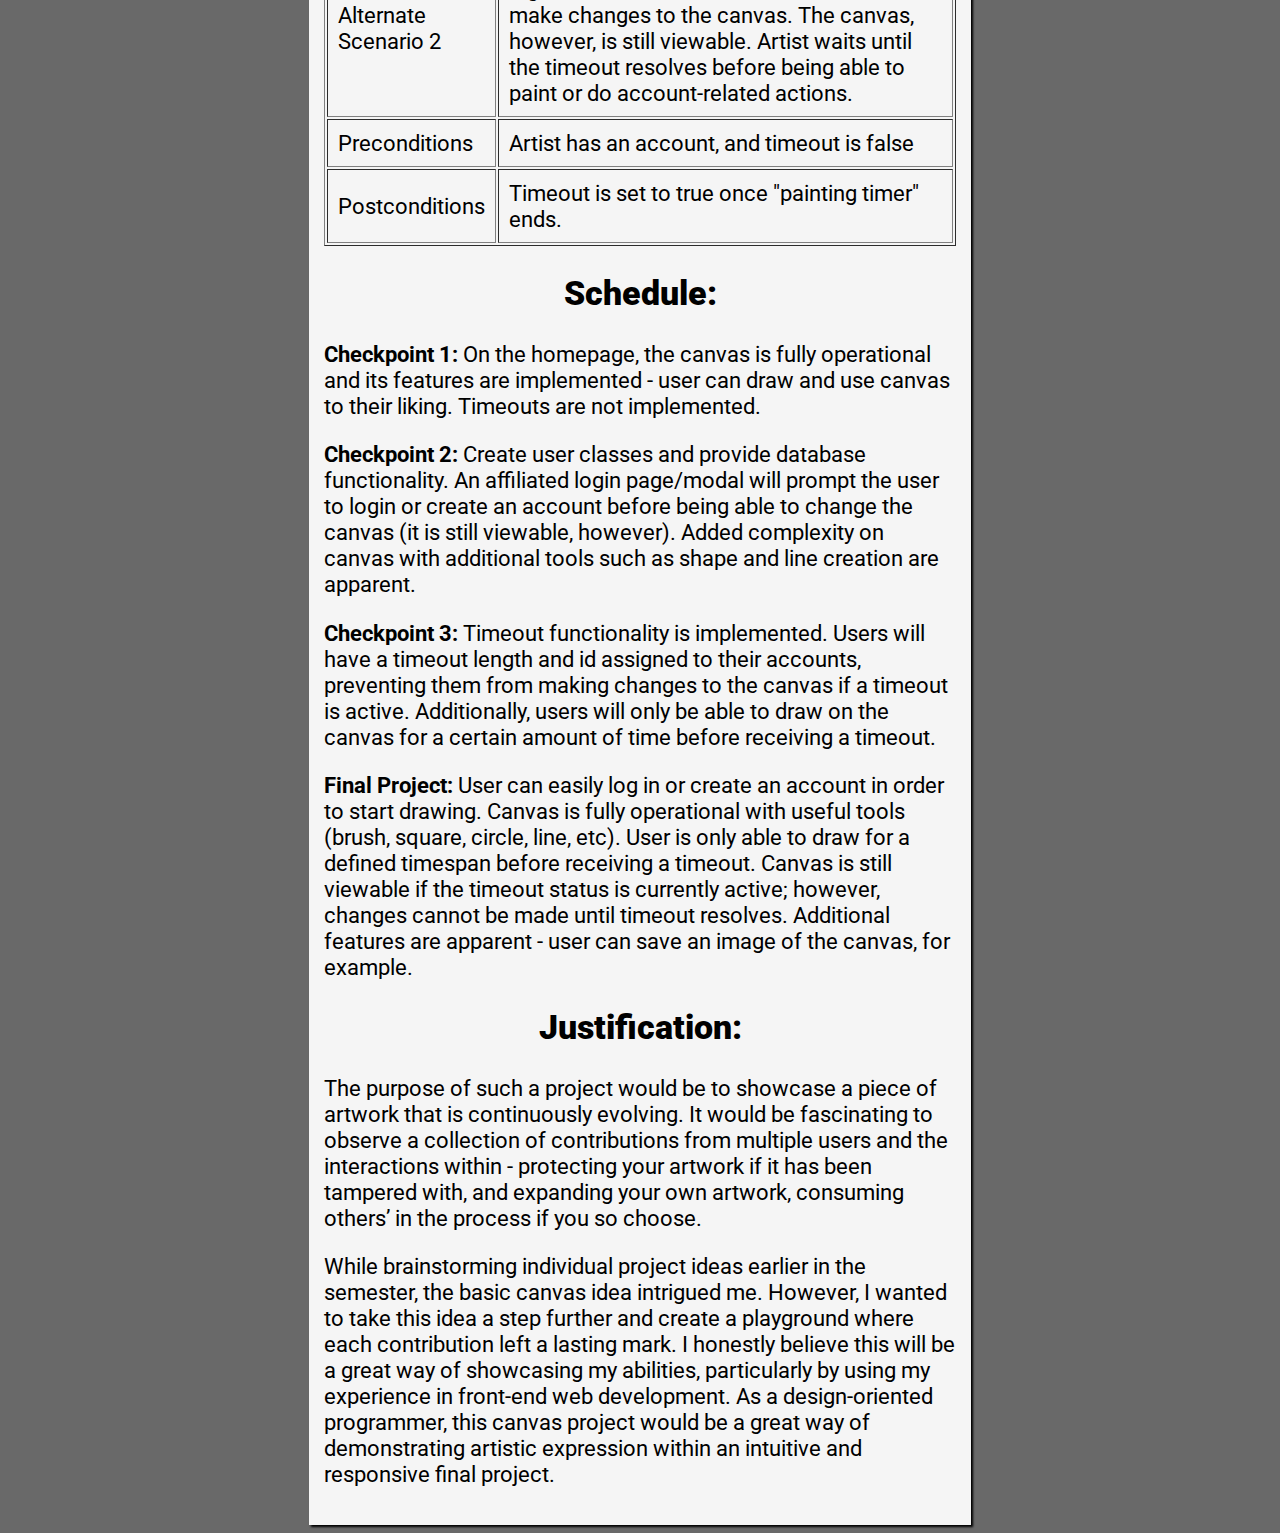
==== commit 9ce70d7f: "Updated Project Page" ====
--- a/docs/index.html
+++ b/docs/index.html
@@ -11,7 +11,7 @@
 <body>
 
   <div id="header">
-    <h1>IST 411 Checkpoint 2</h1>
+    <h1>IST 411 Checkpoint 3</h1>
     <h3>Benjamin Katz</h3>
   </div>
   <div id="blocktext">
@@ -25,13 +25,40 @@
       </center>
     </div>
 
-    <center><h2 id="ist411checkpoint2">Checkpoint 2</h2></center>
-    <p><strong>✓Checkpoint 2:</strong> 
-      <br /> ✓ User accounts are tied to database 
-      <br /> ✓ Login modal prompts user to login/create account before being able to make changes to canvas 
+    <center>
+      <h2 id="projectplan">Project Plan</h2>
+    </center>
+
+    <p><strong>✓Checkpoint 3:</strong> <br />✓ Users can draw for a certain amount of time before receiving a timeout (which is assigned to their account) <br />✓ Timeout prevents user from drawing on the canvas<br /> ✓ Canvas is persistent, drawings are now permanent</p>
+
+    <p>Timeouts are handled via Firebase, and is tied to each user. It is in this manner that timeouts delivered are persistent; meaning, if a user were to close the browser during a timeout, they would have to wait for it to finish on their next Google sign-in.</p>
+
+    <center>
+      <h2 id="nextsteps">Next Steps</h2>
+    </center>
+
+    <p><strong>Final Project:</strong> <br /> User can easily log in or create an account in order to start drawing. Canvas is fully operational with useful tools (brush, square, circle, line, etc). User is only able to draw for a defined timespan before receiving a timeout. Canvas is still viewable if the timeout status is currently active; however, changes cannot be made until timeout resolves. Additional features are apparent - user can save an image of the canvas, for example.<br />
+      <strong>Additional features based on proposal feedback:</strong> Canvas supports multiple users, as in multiple users can interact with the canvas at the same time.</p>
+
+    <center>
+      <h2 id="completed">Completed:</h2>
+    </center>
+
+    <p><strong>✓ Checkpoint 1:</strong> <br /> ✓ On the homepage, the canvas is fully operational and its features are implemented - user can draw and use canvas to their liking. Timeouts are not implemented.</p>
+
+    <p><strong>✓Checkpoint 2:</strong> <br /> ✓ User accounts are tied to database ✓ Login modal prompts user to login/create account before being able to make changes to canvas ✓ Additional canvas features such as lines and shapes can be used to draw</p>
+  </div>
+  
+  <div id="header">
+    <h2>Checkpoint 2 (Tag <a href="https://github.com/benthekatz/IST411-Individual-Project/releases/tag/Checkpoint2">Checkpoint2</a>)</h2>
+  </div>
+  <div id="blocktext">
+    <p><strong>✓Checkpoint 2:</strong>
+      <br /> ✓ User accounts are tied to database
+      <br /> ✓ Login modal prompts user to login/create account before being able to make changes to canvas
       <br /> ✓ Additional canvas features such as lines and shapes can be used to draw</p>
 
-    <p><img src="https://image.ibb.co/gzyywn/db.png" alt="Firebase DB" style="width: 100%;"/> When a user logs in via the Google sign-in button, their profile information is written to the Google Firebase Database.</p>
+    <p><img src="https://image.ibb.co/gzyywn/db.png" alt="Firebase DB" style="width: 100%;" /> When a user logs in via the Google sign-in button, their profile information is written to the Google Firebase Database.</p>
 
     <p>Not only is this data persistent, it checks for existing User Ids before writing - thus, only new users are saved to the database. Additionally, if an existing user changes his/her Google account <em>username</em> or <em>profile_picture</em>, these changes will be updated on their next sign-in.</p>
 
@@ -59,11 +86,10 @@
     <h2 id="completed">Completed:</h2>
 
     <p><strong>✓ Checkpoint 1:</strong> <br /> ✓ On the homepage, the canvas is fully operational and its features are implemented - user can draw and use canvas to their liking. Timeouts are not implemented.</p>
-
-  </div>
-
-  <div id="header">
-    <h1>Checkpoint 1 (Tag <a href="https://github.com/benthekatz/IST411-Individual-Project/releases/tag/Checkpoint1">Checkpoint1</a>)</h1>
+  </div>
+
+  <div id="header">
+    <h2>Checkpoint 1 (Tag <a href="https://github.com/benthekatz/IST411-Individual-Project/releases/tag/Checkpoint1">Checkpoint1</a>)</h2>
   </div>
   <div id="blocktext">
     <center>
@@ -123,7 +149,7 @@
   </div>
 
   <div id="header">
-    <h1>IST 411 Proposal (Tag <a href="https://github.com/benthekatz/IST411-Individual-Project/releases/tag/proposal">proposal</a>)</h1>
+    <h2>IST 411 Proposal (Tag <a href="https://github.com/benthekatz/IST411-Individual-Project/releases/tag/proposal">proposal</a>)</h2>
   </div>
   <div id="blocktext">
     <center>
@@ -184,6 +210,7 @@
     <p><span style="font-weight: 400;">The purpose of such a project would be to showcase a piece of artwork that is continuously evolving. It would be fascinating to observe a collection of contributions from multiple users and the interactions within - protecting your artwork if it has been tampered with, and expanding your own artwork, consuming others&rsquo; in the process if you so choose.</span></p>
     <p><span style="font-weight: 400;">While brainstorming individual project ideas earlier in the semester, the basic canvas idea intrigued me. However, I wanted to take this idea a step further and create a playground where each contribution left a lasting mark. I honestly believe this will be a great way of showcasing my abilities, particularly by using my experience in front-end web development. As a design-oriented programmer, this canvas project would be a great way of demonstrating artistic expression within an intuitive and responsive final project. </span></p>
   </div>
+
 </body>
 
 </html>
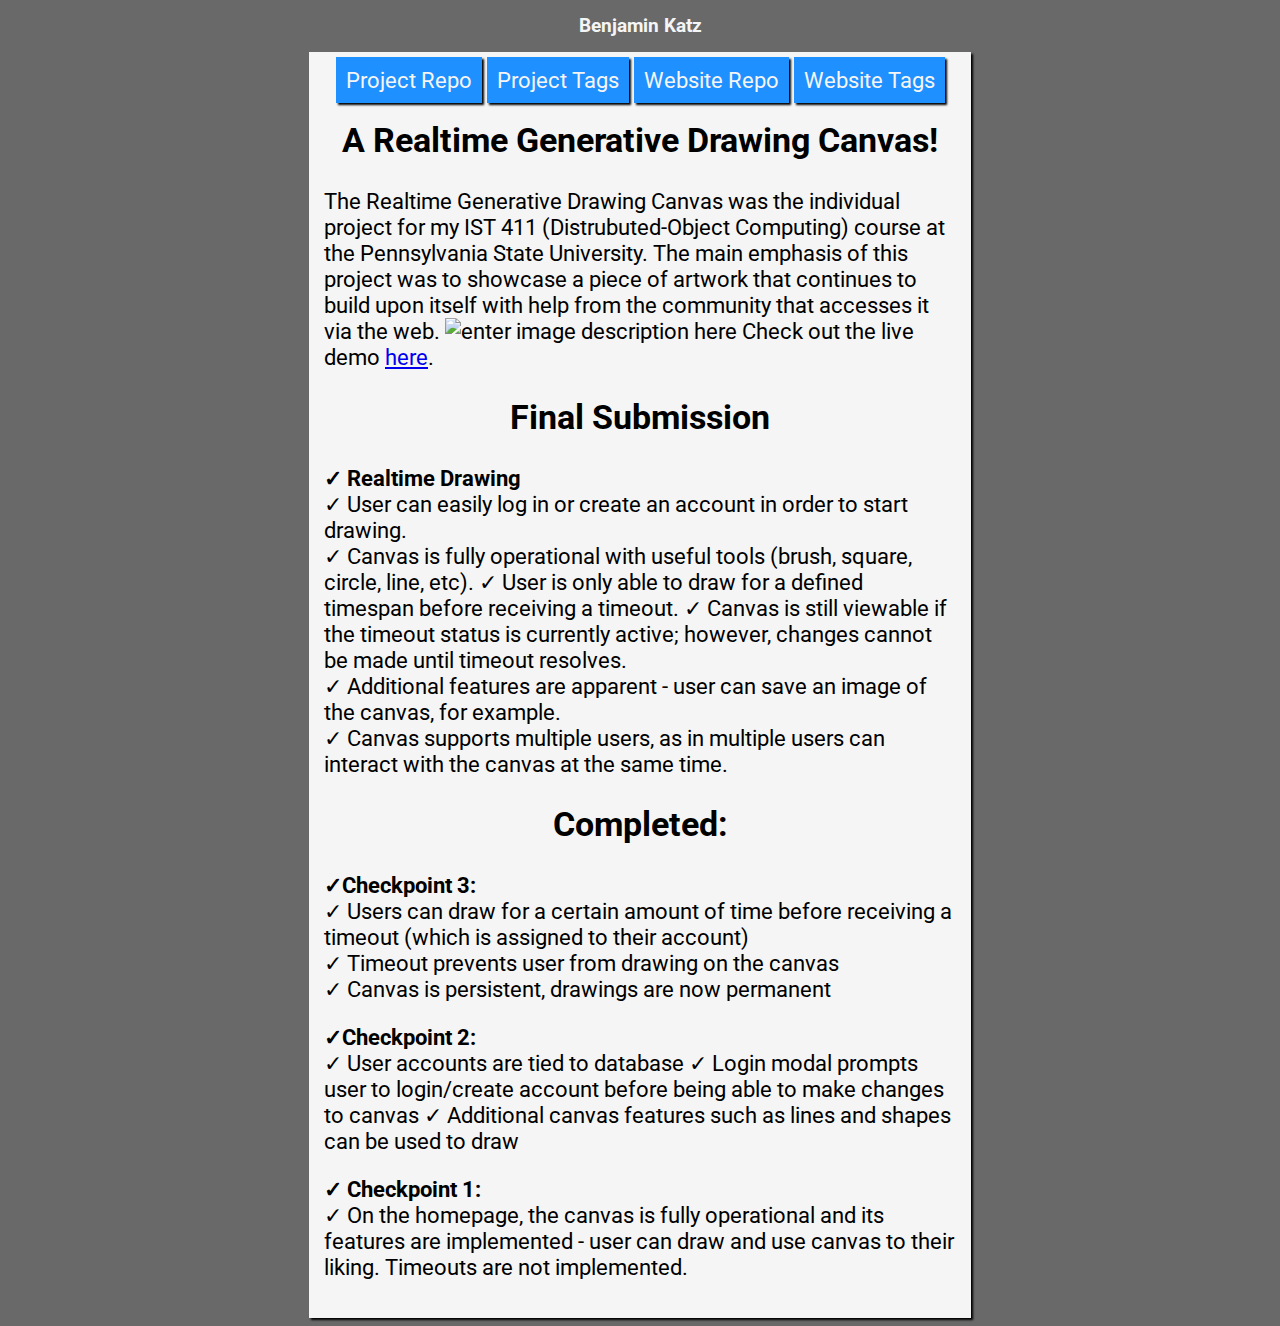
==== commit 4289d3d6: "Project Page Update" ====
--- a/docs/index.html
+++ b/docs/index.html
@@ -11,7 +11,6 @@
 <body>
 
   <div id="header">
-    <h1>IST 411 Checkpoint 3</h1>
     <h3>Benjamin Katz</h3>
   </div>
   <div id="blocktext">
@@ -25,192 +24,19 @@
       </center>
     </div>
 
-    <center>
-      <h2 id="projectplan">Project Plan</h2>
-    </center>
+    <center><h2 id="a-realtime-generative-drawing-canvas-">A Realtime Generative Drawing Canvas!</h2></center>
+    <p>The Realtime Generative Drawing Canvas was the individual project for my IST 411 (Distrubuted-Object Computing) course at the Pennsylvania State University. The main emphasis of this project was to showcase a piece of artwork that continues to build upon itself with help from the community that accesses it via the web.
+      <img src="https://i.imgur.com/zm4anEi.png" alt="enter image description here" style="width: 100%"> Check out the live demo <a href="http://www.benthekatz.com/pages/canvas.html">here</a>.</p>
+    <center><h2 id="final-submission">Final Submission</h2></center>
+    <p><strong>✓ Realtime Drawing</strong><br />
+    ✓ User can easily log in or create an account in order to start drawing.<br />✓ Canvas is fully operational with useful tools (brush, square, circle, line, etc). ✓ User is only able to draw for a defined timespan before receiving a timeout. ✓ Canvas is still viewable if the timeout status is currently active; however, changes cannot be made until timeout resolves.<br /> ✓ Additional features are apparent - user can save an image of the canvas, for example.<br />✓ Canvas supports multiple users, as in multiple users can interact with the canvas at the same time.</p>
+    
+    <center><h2 id="completed-">Completed:</h2></center>
+    <p><strong>✓Checkpoint 3:</strong><br> ✓ Users can draw for a certain amount of time before receiving a timeout (which is assigned to their account)<br /> ✓ Timeout prevents user from drawing on the canvas <br />✓ Canvas is persistent, drawings are now permanent</p>
+    <p> <strong>✓Checkpoint 2:</strong><br> ✓ User accounts are tied to database ✓ Login modal prompts user to login/create account before being able to make changes to canvas ✓ Additional canvas features such as lines and shapes can be used to draw</p>
+    <p><strong>✓ Checkpoint 1:</strong><br>✓ On the homepage, the canvas is fully operational and its features are implemented - user can draw and use canvas to their liking. Timeouts are not implemented.</p>
 
-    <p><strong>✓Checkpoint 3:</strong> <br />✓ Users can draw for a certain amount of time before receiving a timeout (which is assigned to their account) <br />✓ Timeout prevents user from drawing on the canvas<br /> ✓ Canvas is persistent, drawings are now permanent</p>
 
-    <p>Timeouts are handled via Firebase, and is tied to each user. It is in this manner that timeouts delivered are persistent; meaning, if a user were to close the browser during a timeout, they would have to wait for it to finish on their next Google sign-in.</p>
-
-    <center>
-      <h2 id="nextsteps">Next Steps</h2>
-    </center>
-
-    <p><strong>Final Project:</strong> <br /> User can easily log in or create an account in order to start drawing. Canvas is fully operational with useful tools (brush, square, circle, line, etc). User is only able to draw for a defined timespan before receiving a timeout. Canvas is still viewable if the timeout status is currently active; however, changes cannot be made until timeout resolves. Additional features are apparent - user can save an image of the canvas, for example.<br />
-      <strong>Additional features based on proposal feedback:</strong> Canvas supports multiple users, as in multiple users can interact with the canvas at the same time.</p>
-
-    <center>
-      <h2 id="completed">Completed:</h2>
-    </center>
-
-    <p><strong>✓ Checkpoint 1:</strong> <br /> ✓ On the homepage, the canvas is fully operational and its features are implemented - user can draw and use canvas to their liking. Timeouts are not implemented.</p>
-
-    <p><strong>✓Checkpoint 2:</strong> <br /> ✓ User accounts are tied to database ✓ Login modal prompts user to login/create account before being able to make changes to canvas ✓ Additional canvas features such as lines and shapes can be used to draw</p>
-  </div>
-  
-  <div id="header">
-    <h2>Checkpoint 2 (Tag <a href="https://github.com/benthekatz/IST411-Individual-Project/releases/tag/Checkpoint2">Checkpoint2</a>)</h2>
-  </div>
-  <div id="blocktext">
-    <p><strong>✓Checkpoint 2:</strong>
-      <br /> ✓ User accounts are tied to database
-      <br /> ✓ Login modal prompts user to login/create account before being able to make changes to canvas
-      <br /> ✓ Additional canvas features such as lines and shapes can be used to draw</p>
-
-    <p><img src="https://image.ibb.co/gzyywn/db.png" alt="Firebase DB" style="width: 100%;" /> When a user logs in via the Google sign-in button, their profile information is written to the Google Firebase Database.</p>
-
-    <p>Not only is this data persistent, it checks for existing User Ids before writing - thus, only new users are saved to the database. Additionally, if an existing user changes his/her Google account <em>username</em> or <em>profile_picture</em>, these changes will be updated on their next sign-in.</p>
-
-    <hr />
-
-    <p><strong>Checkpoint 3:</strong> <br /> Timeout functionality is implemented. Users will have a timeout length and id assigned to their accounts, preventing them from making changes to the canvas if a timeout is active. Additionally, users will only be able to draw on the canvas for a certain amount of time before receiving a timeout.</p>
-
-    <p><strong>Clarification:</strong></p>
-
-    <ul>
-      <li>Users can draw for a certain amount of time before receiving a timeout (which is assigned to their account)</li>
-
-      <li>Timeout prevents user from drawing on the canvas</li>
-
-      <li>Canvas is persistent, drawings are now permanent</li>
-    </ul>
-
-    <hr />
-
-    <p><strong>Final Project:</strong> <br /> User can easily log in or create an account in order to start drawing. Canvas is fully operational with useful tools (brush, square, circle, line, etc). User is only able to draw for a defined timespan before receiving a timeout. Canvas is still viewable if the timeout status is currently active; however, changes cannot be made until timeout resolves. Additional features are apparent - user can save an image of the canvas, for example.
-      <strong>Additional features based on proposal feedback:</strong> Canvas supports multiple users, as in multiple users can interact with the canvas at the same time.</p>
-
-    <hr />
-
-    <h2 id="completed">Completed:</h2>
-
-    <p><strong>✓ Checkpoint 1:</strong> <br /> ✓ On the homepage, the canvas is fully operational and its features are implemented - user can draw and use canvas to their liking. Timeouts are not implemented.</p>
   </div>
 
-  <div id="header">
-    <h2>Checkpoint 1 (Tag <a href="https://github.com/benthekatz/IST411-Individual-Project/releases/tag/Checkpoint1">Checkpoint1</a>)</h2>
-  </div>
-  <div id="blocktext">
-    <center>
-      <h2 id="clarification">Clarification</h2>
-    </center>
-
-    <p>The purpose of this section is to clarify the questions and concerns that were asked about the project proposal (found below this section).</p>
-
-    <p><strong>Is there only one canvas at a time?</strong> Yes, the purpose of this project is to have a single, generative canvas. Users who access the website will essentially be interacting with the same canvas.</p>
-
-    <p><strong>Are you attempting to support as many users as there are?</strong> Discussed this idea of scalability briefly with Professor Reitter - while I would like to be able to accomodate as many potential users as there are, I believe a more reasonable goal within the bounds of this project deadline would be to accomodate, at most, a dozen users interacting with the same canvas.</p>
-
-    <p><strong>Can multiple users draw at the same time?</strong> This is a very good question and was not something I had considered during my initial stages of planning. After doing some research, I believe it to be something that can be accomplished later on in my project. I have reflected this by <em>adding</em> a requirement to the <em>Final Project</em> stage of my project.</p>
-
-    <p><strong>Are user accounts just for the ability to draw?</strong> In short, yes, but they provide more than that. Initially, this plan was established to prevent users from getting around timeouts - allowing them to draw continuously without penalty. Since a timeout is assigned to the account, the user would be unable to continue drawing. If it so happens that I find an easier method of handling timeouts for each artist, I will do so in lieu of a database of users. </p>
-
-    <center>
-      <h2 id="projectplan">Project Plan</h2>
-    </center>
-
-    <p><strong>✓ Checkpoint 1:</strong> <br /> ✓ On the homepage, the canvas is fully operational and its features are implemented - user can draw and use canvas to their liking. Timeouts are not implemented.</p>
-
-    <hr />
-
-    <p><strong>Checkpoint 2:</strong> <br /> Create user classes and provide database functionality. An affiliated login page/modal will prompt the user to login or create an account before being able to change the canvas (it is still viewable, however). Added complexity on canvas with additional tools such as shape and line creation are apparent.</p>
-
-    <p><strong>Clarification:</strong></p>
-
-    <ul>
-      <li>User accounts are tied to database</li>
-
-      <li>Login modal prompts user to login/create account before being able to make changes to canvas</li>
-
-      <li>Additional canvas features such as lines and shapes can be used to draw</li>
-    </ul>
-
-    <hr />
-
-    <p><strong>Checkpoint 3:</strong> <br /> Timeout functionality is implemented. Users will have a timeout length and id assigned to their accounts, preventing them from making changes to the canvas if a timeout is active. Additionally, users will only be able to draw on the canvas for a certain amount of time before receiving a timeout.</p>
-
-    <p><strong>Clarification:</strong></p>
-
-    <ul>
-      <li>Users can draw for a certain amount of time before receiving a timeout (which is assigned to their account)</li>
-
-      <li>Timeout prevents user from drawing on the canvas</li>
-
-      <li>Canvas is persistent, drawings are now permanent</li>
-    </ul>
-
-    <hr />
-
-    <p><strong>Final Project:</strong> <br /> User can easily log in or create an account in order to start drawing. Canvas is fully operational with useful tools (brush, square, circle, line, etc). User is only able to draw for a defined timespan before receiving a timeout. Canvas is still viewable if the timeout status is currently active; however, changes cannot be made until timeout resolves. Additional features are apparent - user can save an image of the canvas, for example.
-      <strong>Additional features based on proposal feedback:</strong> Canvas supports multiple users, as in multiple users can interact with the canvas at the same time.</p>
-
-    <hr />
-  </div>
-
-  <div id="header">
-    <h2>IST 411 Proposal (Tag <a href="https://github.com/benthekatz/IST411-Individual-Project/releases/tag/proposal">proposal</a>)</h2>
-  </div>
-  <div id="blocktext">
-    <center>
-      <h2><strong>Description:</strong></h2>
-    </center>
-    <p><span style="font-weight: 400;">A collaborative canvas where new additions are permanent. Users will be able to paint the canvas however they wish. Any contribution will remain on the canvas permanently, but can still be drawn over by another user. To combat malicious intent, (e.g. painting the entire canvas in a single color), users will be able to draw for a certain amount of time before receiving a timeout, preventing them from painting further. Once the timeout expires, the user will be able to access the canvas again and resume painting. </span></p>
-    <center>
-      <h2><strong>Design:</strong></h2>
-    </center>
-    <p><span style="font-weight: 400;">The creation of the canvas and subsequent mouse listeners will be handled with front-end technologies such as HTML5, CSS, Javascript, and jQuery. Frameworks that we have learned in class will be used as well, including Thymeleaf, Maven, and Spring MVC. Additionally, jCanvas, which is a jQuery plugin, could provide added functionality for the creation of canvas elements (such as circles, squares, arcs and lines). </span></p>
-    <p><span style="font-weight: 400;">A MySQL database will be used to store a list of users, and will help with handling the assigning of timeouts. Additionally, it may be used to store the current state of the canvas; which can be done by saving an image via the MySQL </span><em><span style="font-weight: 400;">longblob</span></em><span style="font-weight: 400;"> type. However, since the storage of images is not ideal in a database and could pose problems, an alternative would be to store the canvas screenshot(s) in project file system instead. </span></p>
-    <div id="table">
-      <table border="1" cellpadding="1">
-        <tbody>
-          <tr style="height: 41px;">
-            <td style="width: 16.3482%; height: 41px;">Use Case 1</td>
-            <td style="width: 83.4218%; height: 41px;">Artist paints on canvas</td>
-          </tr>
-          <tr style="height: 20px;">
-            <td style="width: 16.3482%; height: 20px;">Actor</td>
-            <td style="width: 83.4218%; height: 20px;">Artist</td>
-          </tr>
-          <tr style="height: 90px;">
-            <td style="width: 16.3482%; height: 90px;">Overview</td>
-            <td style="width: 83.4218%; height: 90px;">
-              <p>&nbsp;Artist has an account and attempts to paint on canvas. If no timeout is active, he is able to paint and does so for the allotted time. Once the "painting timer" ends, a new timeout is issued and he can no longer paint until said timeout resolves.</p>
-            </td>
-          </tr>
-          <tr style="height: 40px;">
-            <td style="width: 16.3482%; height: 40px;">Alternate Scenario 1</td>
-            <td style="width: 83.4218%; height: 40px;">If artist is not signed in, artist will be unable to paint on canvas, but can still view it. Artist logs in to gain access to the canvas.</td>
-          </tr>
-          <tr style="height: 100px;">
-            <td style="width: 16.3482%; height: 100.3px;">Alternate Scenario 2</td>
-            <td style="width: 83.4218%; height: 100.3px;">If a timeout is active, artist will be unable to log out or create a new account, and cannot make changes to the canvas. The canvas, however, is still viewable. Artist waits until the timeout resolves before being able to paint or do account-related actions.</td>
-          </tr>
-          <tr style="height: 20px;">
-            <td style="width: 16.3482%; height: 20px;">Preconditions</td>
-            <td style="width: 83.4218%; height: 20px;">Artist has an account, and timeout is false</td>
-          </tr>
-          <tr style="height: 20px;">
-            <td style="width: 16.3482%; height: 20px;">Postconditions</td>
-            <td style="width: 83.4218%; height: 20px;">Timeout is set to true once "painting timer" ends.</td>
-          </tr>
-        </tbody>
-      </table>
-    </div>
-    <center>
-      <h2><strong>Schedule:</strong></h2>
-    </center>
-    <p><span style="font-weight: 400;"><strong>Checkpoint 1:</strong> On the homepage, the canvas is fully operational and its features are implemented - user can draw and use canvas to their liking. Timeouts are not implemented.</span></p>
-    <p><span style="font-weight: 400;"><strong>Checkpoint 2:</strong> Create user classes and provide database functionality. An affiliated login page/modal will prompt the user to login or create an account before being able to change the canvas (it is still viewable, however). Added complexity on canvas with additional tools such as shape and line creation are apparent. </span></p>
-    <p><span style="font-weight: 400;"><strong>Checkpoint 3:</strong> Timeout functionality is implemented. Users will have a timeout length and id assigned to their accounts, preventing them from making changes to the canvas if a timeout is active. Additionally, users will only be able to draw on the canvas for a certain amount of time before receiving a timeout.</span></p>
-    <p><span style="font-weight: 400;"><strong>Final Project:</strong> User can easily log in or create an account in order to start drawing. Canvas is fully operational with useful tools (brush, square, circle, line, etc). User is only able to draw for a defined timespan before receiving a timeout. Canvas is still viewable if the timeout status is currently active; however, changes cannot be made until timeout resolves. Additional features are apparent - user can save an image of the canvas, for example.</span></p>
-    <center>
-      <h2><strong>Justification:</strong></h2>
-    </center>
-    <p><span style="font-weight: 400;">The purpose of such a project would be to showcase a piece of artwork that is continuously evolving. It would be fascinating to observe a collection of contributions from multiple users and the interactions within - protecting your artwork if it has been tampered with, and expanding your own artwork, consuming others&rsquo; in the process if you so choose.</span></p>
-    <p><span style="font-weight: 400;">While brainstorming individual project ideas earlier in the semester, the basic canvas idea intrigued me. However, I wanted to take this idea a step further and create a playground where each contribution left a lasting mark. I honestly believe this will be a great way of showcasing my abilities, particularly by using my experience in front-end web development. As a design-oriented programmer, this canvas project would be a great way of demonstrating artistic expression within an intuitive and responsive final project. </span></p>
-  </div>
-
-</body>
-
 </html>
--- a/docs/styles/proposal.css
+++ b/docs/styles/proposal.css
@@ -9,7 +9,7 @@
   box-shadow: 2px 2px 2px black;
 }
 
-#blocktext a {
+#buttons a {
   padding: 10px;
   color: whitesmoke;
   background: dodgerblue;
